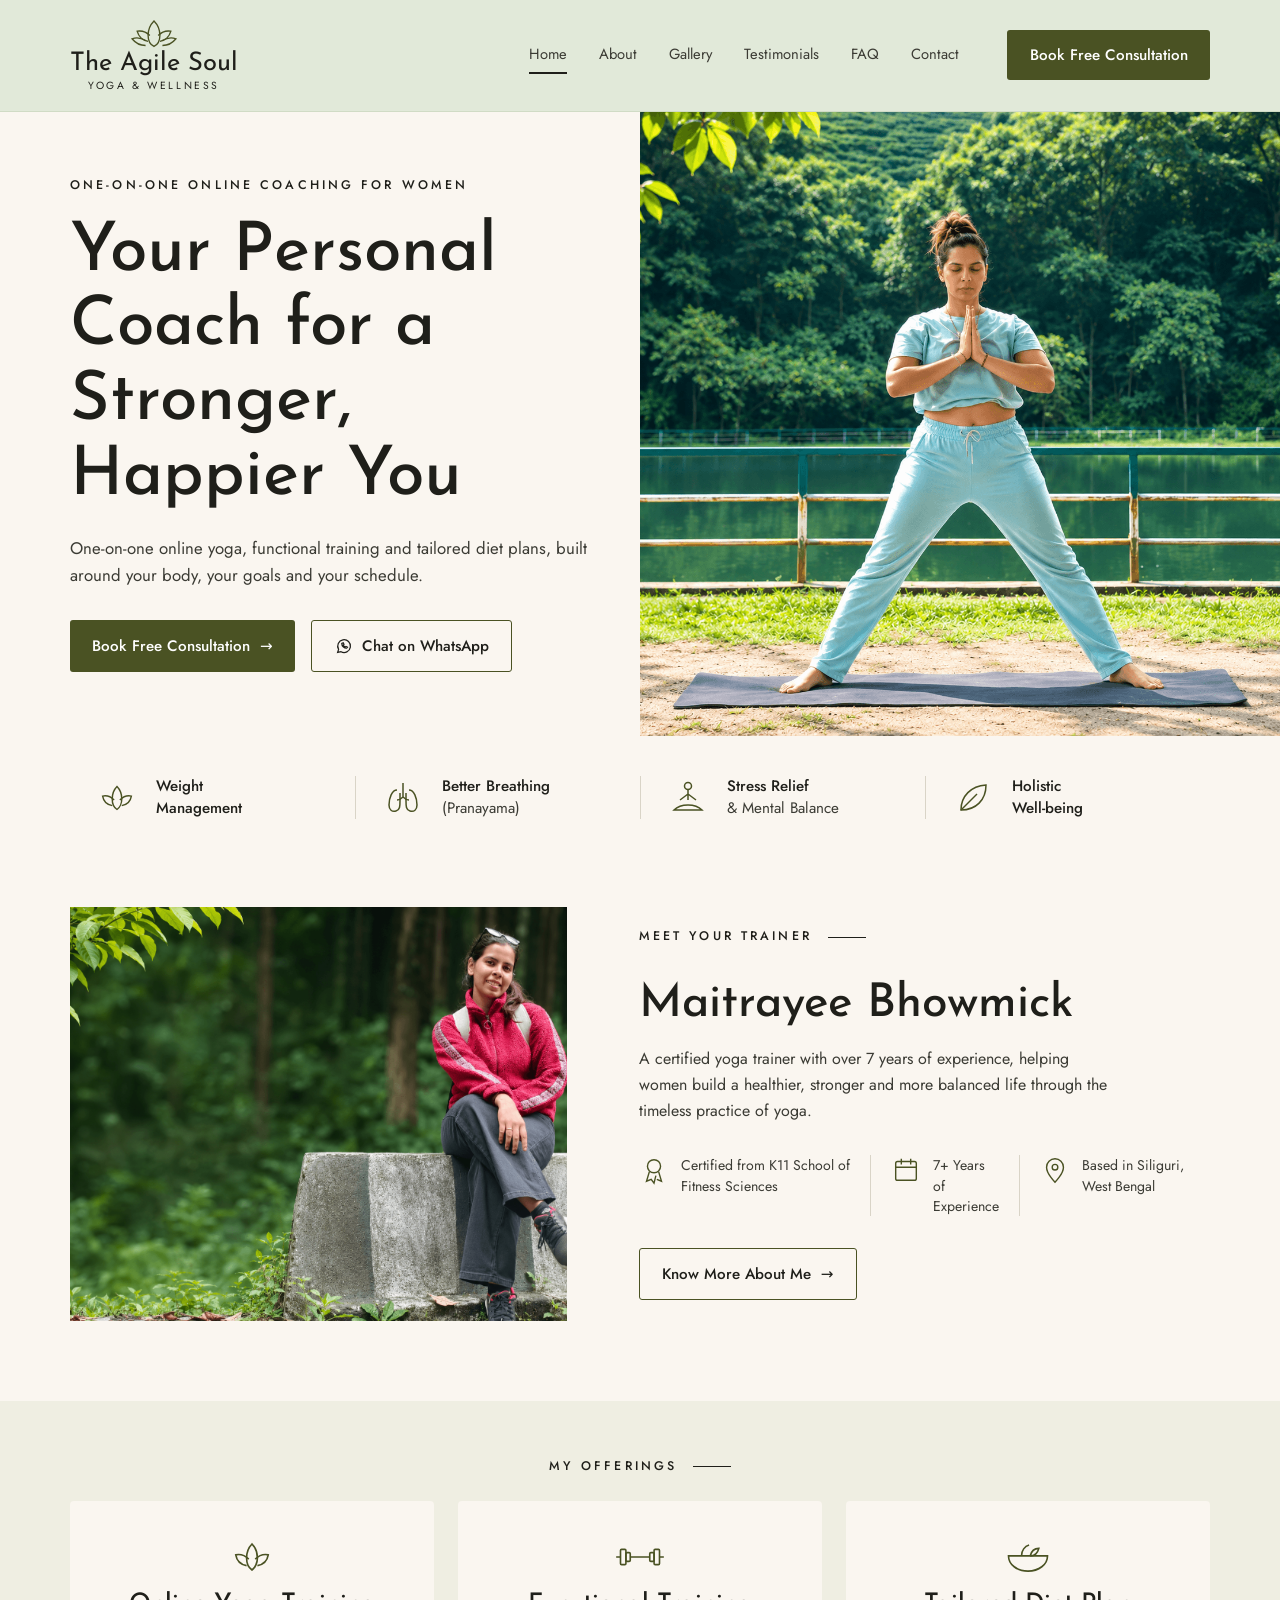
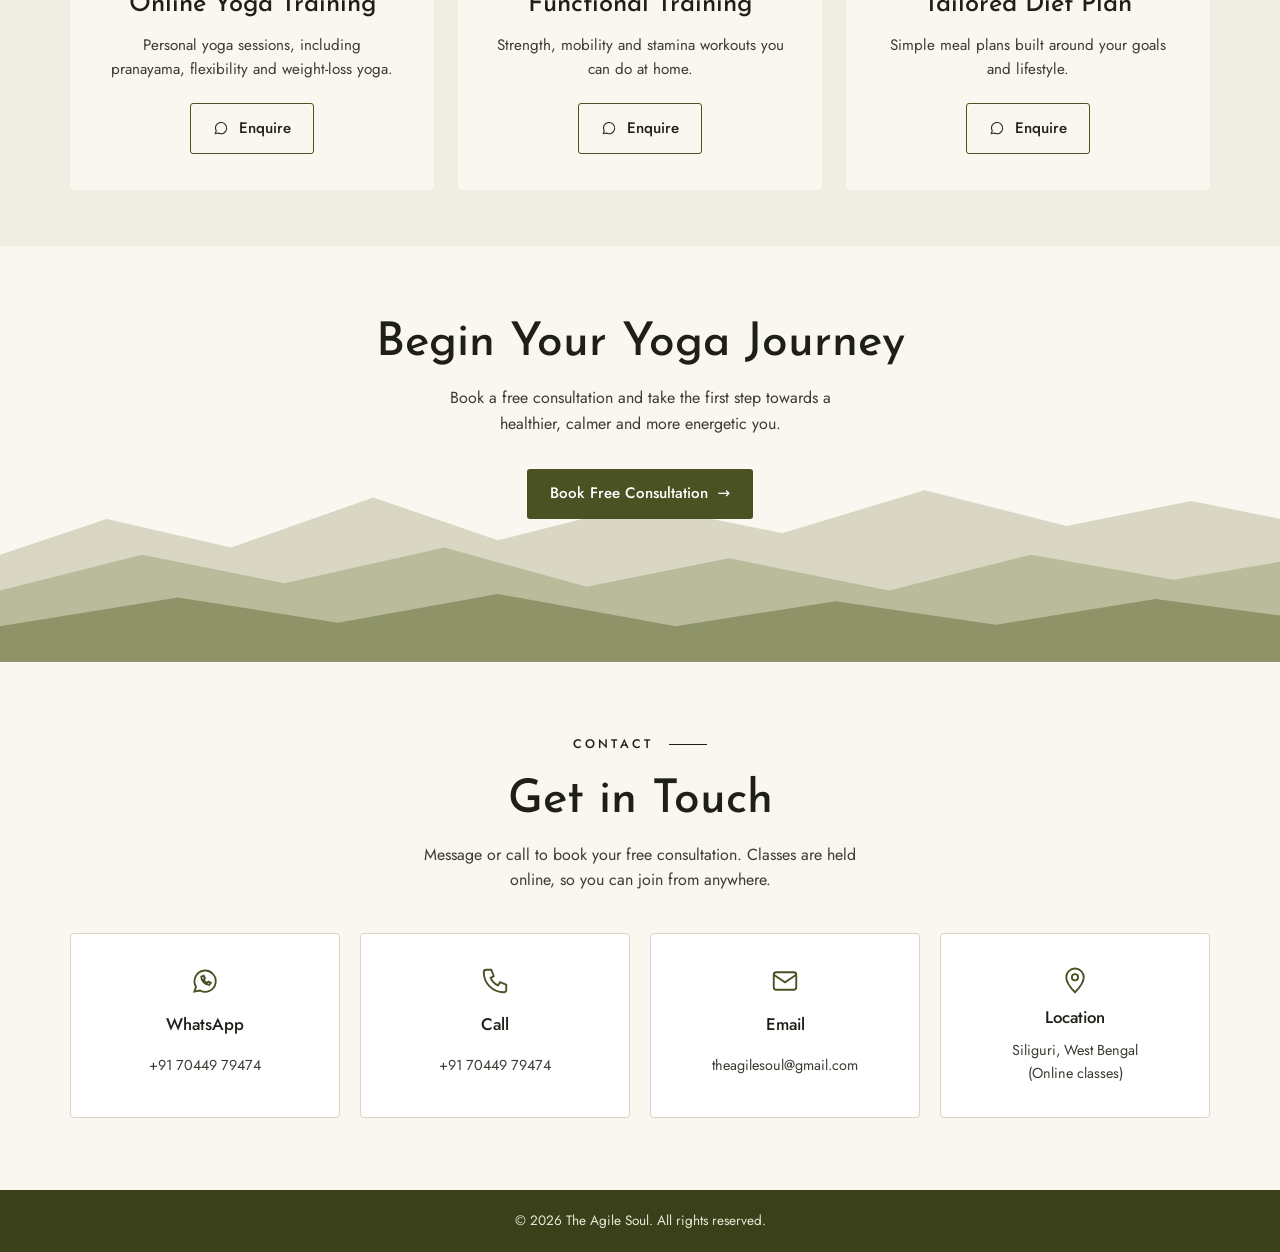
==== index.html @ c35b6371 "Update index.html" ====
<!DOCTYPE html>
<html lang="en">
<head>
  <meta charset="UTF-8">
  <meta name="viewport" content="width=device-width, initial-scale=1.0">
  <title>The Agile Soul | Online Yoga, Functional Training &amp; Diet Plans for Women</title>
  <meta name="description" content="One-on-one online yoga, functional training and tailored diet plans for women. Enquire on WhatsApp for a free consultation.">
  <link rel="preconnect" href="https://fonts.googleapis.com">
  <link rel="preconnect" href="https://fonts.gstatic.com" crossorigin>
  <link href="https://fonts.googleapis.com/css2?family=Josefin+Sans:wght@400;600&family=Jost:wght@400;500&display=swap" rel="stylesheet">
  <link rel="stylesheet" href="assets/css/style.css">
</head>
<body>

  <!-- HEADER -->
  <header class="header">
    <div class="container header__inner">
      <a href="index.html" class="logo">
        <svg class="logo__icon" viewBox="0 0 64 40" fill="none" stroke="currentColor" stroke-width="1.6">
          <path d="M32 6c5 5 7 11 7 17s-3 11-7 13c-4-2-7-7-7-13s2-12 7-17z"/>
          <path d="M25 30c-6-1-11-5-13-12 6-1 11 1 15 5"/>
          <path d="M39 30c6-1 11-5 13-12-6-1-11 1-15 5"/>
          <path d="M22 35c-6 0-12-3-16-8 5-2 11-1 16 2"/>
          <path d="M42 35c6 0 12-3 16-8-5-2-11-1-16 2"/>
        </svg>
        <span class="logo__name">The Agile Soul</span>
        <span class="logo__tag">Yoga &amp; Wellness</span>
      </a>

      <button class="nav-toggle" aria-label="Open menu" aria-expanded="false">
        <span></span><span></span><span></span>
      </button>

      <nav class="nav">
        <a href="index.html" class="active">Home</a>
        <a href="about.html">About</a>
        <a href="gallery.html">Gallery</a>
        <a href="testimonials.html">Testimonials</a>
        <a href="faq.html">FAQ</a>
        <a href="#contact">Contact</a>
        <a href="#contact" class="btn btn--solid nav__cta">Book Free Consultation</a>
      </nav>
    </div>
  </header>

  <main>
    <!-- HERO -->
    <section class="hero">
      <div class="hero__text container">
        <p class="eyebrow">One-on-One Online Coaching for Women</p>
        <h1>Your Personal Coach for a Stronger, Happier You</h1>
        <p class="lead">One-on-one online yoga, functional training and tailored diet plans, built around your body, your goals and your schedule.</p>
        <div class="btn-row">
          <a href="#contact" class="btn btn--solid">Book Free Consultation <span aria-hidden="true">&rarr;</span></a>
          <a href="#" class="btn btn--outline" data-wa="Hi! I have a few questions about your online coaching.">
            <svg viewBox="0 0 24 24" width="18" height="18" fill="none" stroke="currentColor" stroke-width="1.6"><path d="M3.5 20.5l1.3-4A8.5 8.5 0 1 1 8 19.6z"/><path d="M9 8.5c0 3.5 3 6.5 6.5 6.5l1.2-1.5-2-1-1 1c-1.2-.5-2.2-1.5-2.7-2.7l1-1-1-2z"/></svg>
            Chat on WhatsApp
          </a>
        </div>
      </div>
      <div class="hero__img">
        <picture>
          <source media="(max-width: 768px)" srcset="assets/images/hero-mobile.png">
          <img src="assets/images/hero.png" alt="Yoga trainer seated in calm meditation" fetchpriority="high">
        </picture>
      </div>
    </section>

    <!-- BENEFITS -->
    <section class="benefits container">
      <div class="benefit">
        <svg viewBox="0 0 48 32" fill="none" stroke="currentColor" stroke-width="1.5"><path d="M24 4c4 4 5 9 5 13s-2 9-5 11c-3-2-5-6-5-11s1-9 5-13z"/><path d="M19 24c-5-1-9-4-10-10 5-1 9 1 12 4"/><path d="M29 24c5-1 9-4 10-10-5-1-9 1-12 4"/></svg>
        <p><strong>Weight</strong><strong>Management</strong></p>
      </div>
      <div class="benefit">
        <svg viewBox="0 0 40 40" fill="none" stroke="currentColor" stroke-width="1.5"><path d="M20 5v14m0 0c-2 2-4 3-6 3m6-3c2 2 4 3 6 3"/><path d="M14 12c-5 0-8 8-8 15 0 5 3 7 7 6s4-5 4-10v-8"/><path d="M26 12c5 0 8 8 8 15 0 5-3 7-7 6s-4-5-4-10v-8"/></svg>
        <p><strong>Better Breathing</strong>(Pranayama)</p>
      </div>
      <div class="benefit">
        <svg viewBox="0 0 40 40" fill="none" stroke="currentColor" stroke-width="1.5"><circle cx="20" cy="8" r="3.5"/><path d="M20 12v10m0-6l-8 6m8-6l8 6"/><path d="M6 32c4-4 9-5 14-5s10 1 14 5H6z"/></svg>
        <p><strong>Stress Relief</strong>&amp; Mental Balance</p>
      </div>
      <div class="benefit">
        <svg viewBox="0 0 40 40" fill="none" stroke="currentColor" stroke-width="1.5"><path d="M8 32C8 18 18 8 33 7c0 15-10 25-25 25z"/><path d="M8 32L24 16"/></svg>
        <p><strong>Holistic</strong><strong>Well-being</strong></p>
      </div>
    </section>

    <!-- ABOUT -->
    <section class="about container">
      <div class="about__img">
        <img src="assets/images/about.png" alt="Yoga mat and singing bowl" loading="lazy">
      </div>
      <div class="about__text">
        <p class="eyebrow eyebrow--line">Meet Your Trainer</p>
        <h2>Maitrayee Bhowmick</h2>
        <p>A certified yoga trainer with over 7 years of experience, helping women build a healthier, stronger and more balanced life through the timeless practice of yoga.</p>
        <div class="facts">
          <div class="fact">
            <svg viewBox="0 0 32 32" fill="none" stroke="currentColor" stroke-width="1.5"><circle cx="16" cy="12" r="7"/><path d="M11 18l-3 10 5-2 3 4 2-8M21 18l3 10-5-2"/></svg>
            <span>Certified from K11 School of Fitness Sciences</span>
          </div>
          <div class="fact">
            <svg viewBox="0 0 32 32" fill="none" stroke="currentColor" stroke-width="1.5"><rect x="5" y="7" width="22" height="20" rx="2"/><path d="M5 13h22M11 4v6M21 4v6"/></svg>
            <span>7+ Years<br>of Experience</span>
          </div>
          <div class="fact">
            <svg viewBox="0 0 32 32" fill="none" stroke="currentColor" stroke-width="1.5"><path d="M16 29s9-9 9-16a9 9 0 0 0-18 0c0 7 9 16 9 16z"/><circle cx="16" cy="13" r="3"/></svg>
            <span>Based in Siliguri, West Bengal</span>
          </div>
        </div>
        <a href="about.html" class="btn btn--outline">Know More About Me <span aria-hidden="true">&rarr;</span></a>
      </div>
    </section>

    <!-- OFFERINGS -->
    <section class="offerings">
      <div class="container">
        <p class="eyebrow eyebrow--line center">My Offerings</p>
        <div class="offerings__grid">
          <div class="offer">
            <svg viewBox="0 0 48 32" fill="none" stroke="currentColor" stroke-width="1.5"><path d="M24 4c4 4 5 9 5 13s-2 9-5 11c-3-2-5-6-5-11s1-9 5-13z"/><path d="M19 24c-5-1-9-4-10-10 5-1 9 1 12 4"/><path d="M29 24c5-1 9-4 10-10-5-1-9 1-12 4"/></svg>
            <h3>Online Yoga Training</h3>
            <p>Personal yoga sessions, including pranayama, flexibility and weight-loss yoga.</p>
            <a href="#" class="btn btn--outline" data-wa="Hi! I'm interested in Online Yoga Training. Please share the details."><svg viewBox="0 0 24 24" width="16" height="16" fill="none" stroke="currentColor" stroke-width="1.6"><path d="M3.5 20.5l1.3-4A8.5 8.5 0 1 1 8 19.6z"/></svg> Enquire</a>
          </div>
          <div class="offer">
            <svg viewBox="0 0 48 32" fill="none" stroke="currentColor" stroke-width="1.5"><rect x="6" y="9" width="5" height="14" rx="1"/><rect x="37" y="9" width="5" height="14" rx="1"/><rect x="11" y="12" width="4" height="8" rx="1"/><rect x="33" y="12" width="4" height="8" rx="1"/><path d="M15 16h18M2 16h4M42 16h4"/></svg>
            <h3>Functional Training</h3>
            <p>Strength, mobility and stamina workouts you can do at home.</p>
            <a href="#" class="btn btn--outline" data-wa="Hi! I'm interested in Functional Training. Please share the details."><svg viewBox="0 0 24 24" width="16" height="16" fill="none" stroke="currentColor" stroke-width="1.6"><path d="M3.5 20.5l1.3-4A8.5 8.5 0 1 1 8 19.6z"/></svg> Enquire</a>
          </div>
          <div class="offer">
            <svg viewBox="0 0 48 32" fill="none" stroke="currentColor" stroke-width="1.5"><path d="M6 15h36c0 8-8 14-18 14S6 23 6 15z"/><path d="M18 15c0-5 3-9 7-10M26 15c1-4 4-7 8-7-1 4-4 7-8 7"/></svg>
            <h3>Tailored Diet Plan</h3>
            <p>Simple meal plans built around your goals and lifestyle.</p>
            <a href="#" class="btn btn--outline" data-wa="Hi! I'm interested in a Tailored Diet Plan. Please share the details."><svg viewBox="0 0 24 24" width="16" height="16" fill="none" stroke="currentColor" stroke-width="1.6"><path d="M3.5 20.5l1.3-4A8.5 8.5 0 1 1 8 19.6z"/></svg> Enquire</a>
          </div>
        </div>
      </div>
    </section>

    <!-- CTA -->
    <section class="cta">
      <div class="container">
        <h2>Begin Your Yoga Journey</h2>
        <p>Book a free consultation and take the first step towards a healthier, calmer and more energetic you.</p>
        <a href="#contact" class="btn btn--solid">Book Free Consultation <span aria-hidden="true">&rarr;</span></a>
      </div>
    </section>
    <!-- CONTACT -->
    <section class="contact" id="contact">
      <div class="container">
        <p class="eyebrow eyebrow--line center">Contact</p>
        <h2>Get in Touch</h2>
        <p class="contact__intro">Message or call to book your free consultation. Classes are held online, so you can join from anywhere.</p>
        <div class="contact__grid">
          <a href="#" class="contact__card" data-wa="Hi! I'd like to know more about The Agile Soul.">
            <svg viewBox="0 0 24 24" fill="none" stroke="currentColor" stroke-width="1.5"><path d="M3.5 20.5l1.3-4A8.5 8.5 0 1 1 8 19.6z"/><path d="M9 8.5c0 3.5 3 6.5 6.5 6.5l1.2-1.5-2-1-1 1c-1.2-.5-2.2-1.5-2.7-2.7l1-1-1-2z"/></svg>
            <h3>WhatsApp</h3>
            <p>+91 70449 79474</p>
          </a>
          <a href="tel:+917044979474" class="contact__card">
            <svg viewBox="0 0 24 24" fill="none" stroke="currentColor" stroke-width="1.5"><path d="M5 3h4l2 5-2.5 1.5a11 11 0 0 0 6 6L16 13l5 2v4a2 2 0 0 1-2 2A16 16 0 0 1 3 5a2 2 0 0 1 2-2z"/></svg>
            <h3>Call</h3>
            <p>+91 70449 79474</p>
          </a>
          <a href="mailto:theagilesoul@gmail.com" class="contact__card">
            <svg viewBox="0 0 24 24" fill="none" stroke="currentColor" stroke-width="1.5"><rect x="3" y="5" width="18" height="14" rx="2"/><path d="M3 7l9 6 9-6"/></svg>
            <h3>Email</h3>
            <p>theagilesoul@gmail.com</p>
          </a>
          <div class="contact__card">
            <svg viewBox="0 0 24 24" fill="none" stroke="currentColor" stroke-width="1.5"><path d="M12 21s7-7 7-12a7 7 0 0 0-14 0c0 5 7 12 7 12z"/><circle cx="12" cy="9" r="2.5"/></svg>
            <h3>Location</h3>
            <p>Siliguri, West Bengal<br>(Online classes)</p>
          </div>
        </div>
      </div>
    </section>
  </main>

  <footer class="footer">
    <div class="container">
      <p>&copy; <span id="year"></span> The Agile Soul. All rights reserved.</p>
    </div>
  </footer>

  <script src="assets/js/main.js"></script>
</body>
</html>
---- assets/css/style.css ----
:root {
  --olive: #4a5223;
  --olive-dark: #3a411a;
  --ink: #1f1f1a;
  --text: #3b3b34;
  --cream: #faf6f0;
  --sage: #efeee2;
  --line: #d9d4c7;
  --serif: "Josefin Sans", system-ui, sans-serif;
  --sans: "Jost", system-ui, sans-serif;
}

*, *::before, *::after { box-sizing: border-box; margin: 0; padding: 0; }
html { scroll-behavior: smooth; }
body { font-family: var(--sans); color: var(--text); background: var(--cream); line-height: 1.6; }
img { display: block; max-width: 100%; height: auto; }
a { color: inherit; text-decoration: none; }
svg { flex-shrink: 0; }

.container { width: min(1140px, 100% - 2.5rem); margin-inline: auto; }

h1, h2 { font-family: var(--serif); font-weight: 500; color: var(--ink); line-height: 1.1; }
h1 { font-size: clamp(2.75rem, 6vw, 4.25rem); margin-bottom: 1.25rem; }
h2 { font-size: clamp(2.1rem, 4vw, 2.9rem); margin-bottom: 1rem; }

.eyebrow { font-size: .78rem; font-weight: 500; letter-spacing: .25em; text-transform: uppercase; color: var(--ink); margin-bottom: 1.25rem; }
.eyebrow--line { display: flex; align-items: center; gap: 1rem; }
.eyebrow--line::after { content: ""; width: 38px; height: 1px; background: var(--ink); }
.eyebrow.center { justify-content: center; }

.lead { font-size: 1.05rem; max-width: 34rem; margin-bottom: 2rem; }

/* Buttons */
.btn { display: inline-flex; align-items: center; gap: .6rem; padding: .8rem 1.4rem; border-radius: 3px; font-weight: 500; font-size: .95rem; transition: .25s; }
.btn--solid { background: var(--olive); color: #fff; }
.btn--solid:hover { background: var(--olive-dark); }
.btn--outline { border: 1px solid var(--olive); color: var(--ink); }
.btn--outline:hover { background: var(--olive); color: #fff; }
.btn-row { display: flex; flex-wrap: wrap; gap: 1rem; }

/* Header */
.header { position: sticky; top: 0; z-index: 50; background: #e1e9d9; border-bottom: 1px solid #d0dbc5; }
@media (max-width: 1024px) { .header .nav { background: #e1e9d9; border-color: #d0dbc5; } }
.header__inner { display: flex; align-items: center; justify-content: space-between; padding-block: 1rem; }
.logo { display: grid; justify-items: center; color: var(--olive); }
.logo__icon { width: 54px; }
.logo__name { font-family: var(--serif); font-size: 1.6rem; color: var(--ink); line-height: 1.1; }
.logo__tag { font-size: .65rem; letter-spacing: .25em; text-transform: uppercase; color: var(--ink); }

.nav { display: flex; align-items: center; gap: 2rem; font-size: .92rem; }
.nav a:not(.btn) { position: relative; padding-block: .3rem; }
.nav a:not(.btn)::after { content: ""; position: absolute; left: 0; bottom: -2px; width: 0; height: 1.5px; background: var(--ink); transition: .25s; }
.nav a:not(.btn):hover::after, .nav a.active::after { width: 100%; }
.nav__cta { margin-left: 1rem; }

.nav-toggle { display: none; background: none; border: 0; cursor: pointer; padding: .5rem; }
.nav-toggle span { display: block; width: 24px; height: 2px; margin: 5px 0; background: var(--ink); transition: .3s; }

/* Hero */
.hero { display: grid; grid-template-columns: 1fr 1fr; align-items: center; min-height: 560px; }
.hero__text { width: auto; padding: 4rem 2rem 4rem max(1.25rem, calc((100vw - 1140px) / 2)); }
.hero__img { height: 100%; }
.hero__img picture { display: block; height: 100%; }
.hero__img img { width: 100%; height: 100%; object-fit: cover; }

/* Benefits */
.benefits { display: grid; grid-template-columns: repeat(4, 1fr); padding-block: 2.5rem; }
.benefit { display: flex; align-items: center; gap: 1rem; padding: 0 1.5rem; color: var(--olive); }
.benefit + .benefit { border-left: 1px solid var(--line); }
.benefit svg { width: 46px; height: 40px; }
.benefit p { font-size: .95rem; color: var(--text); line-height: 1.4; }
.benefit strong { display: block; font-weight: 500; color: var(--ink); }

/* About */
.about { display: grid; grid-template-columns: 1fr 1.15fr; gap: 4.5rem; align-items: center; padding-block: 3rem 5rem; }
.about__img img { width: 100%; aspect-ratio: 6 / 5; object-fit: cover; }
.about__text > p { margin-bottom: 2rem; max-width: 30rem; }
.facts { display: flex; margin-bottom: 2rem; }
.fact { display: flex; gap: .75rem; padding-inline: 1.25rem; font-size: .88rem; line-height: 1.45; color: var(--olive); }
.fact:first-child { padding-left: 0; }
.fact + .fact { border-left: 1px solid var(--line); }
.fact svg { width: 30px; height: 30px; }
.fact span { color: var(--text); }

/* Offerings */
.offerings { background: var(--sage); padding-block: 3.5rem; }
.offerings__grid { display: grid; grid-template-columns: repeat(3, 1fr); gap: 1.5rem; margin-top: 1.5rem; }
.offer { display: flex; flex-direction: column; align-items: center; text-align: center; gap: .8rem; padding: 2.25rem 1.5rem; background: var(--cream); border-radius: 4px; color: var(--olive); }
.offer svg { width: 52px; height: 40px; }
.offer h3 { font-family: var(--serif); font-weight: 500; font-size: 1.6rem; color: var(--ink); line-height: 1.2; }
.offer p { font-size: .95rem; color: var(--text); max-width: 18rem; flex-grow: 1; }
.offer .btn { margin-top: .5rem; }
.offer .btn svg { width: 16px; height: 16px; }

/* CTA */
.cta { text-align: center; padding: 4.5rem 0 9rem; background: url("../images/mountains.svg") center bottom / 100% 55% no-repeat; }
.cta p { max-width: 26rem; margin: 0 auto 2rem; }

/* Contact */
.contact { padding-block: 4.5rem; text-align: center; scroll-margin-top: 90px; }
.contact__intro { max-width: 30rem; margin: 0 auto 2.5rem; }
.contact__grid { display: grid; grid-template-columns: repeat(4, 1fr); gap: 1.25rem; }
.contact__card { display: grid; justify-items: center; gap: .5rem; padding: 2rem 1rem; background: #fff; border: 1px solid var(--line); border-radius: 4px; color: var(--olive); transition: .25s; }
a.contact__card:hover { border-color: var(--olive); transform: translateY(-3px); }
.contact__card svg { width: 30px; height: 30px; }
.contact__card h3 { font-weight: 500; font-size: 1.05rem; color: var(--ink); }
.contact__card p { font-size: .9rem; color: var(--text); }

/* Footer */
.footer { background: var(--olive-dark); color: #e9e6d8; text-align: center; padding-block: 1.25rem; font-size: .85rem; }

/* ===== About page ===== */
.center-text { text-align: center; }
.page-hero { display: grid; grid-template-columns: 1.1fr 1fr; gap: 4rem; align-items: center; padding-block: 3.5rem 4.5rem; }
.page-hero__img { position: relative; }
.page-hero__img img { width: 100%; aspect-ratio: 4 / 5; object-fit: cover; border-radius: 200px 200px 4px 4px; }
.badge { position: absolute; left: -1.75rem; bottom: 2rem; display: flex; align-items: center; gap: .75rem; padding: 1rem 1.4rem; background: var(--olive); color: #fff; border-radius: 4px; box-shadow: 0 10px 30px rgba(0,0,0,.12); }
.badge strong { font-family: var(--serif); font-size: 2.4rem; font-weight: 500; line-height: 1; }
.badge span { font-size: .8rem; line-height: 1.3; }

.stats { background: var(--olive); color: #fff; padding-block: 2.5rem; }
.stats__grid { display: grid; grid-template-columns: repeat(4, 1fr); text-align: center; }
.stats__grid div { padding-inline: 1rem; }
.stats__grid div + div { border-left: 1px solid rgba(255,255,255,.25); }
.stats__grid strong { display: block; font-family: var(--serif); font-size: 2.4rem; font-weight: 500; line-height: 1.1; }
.stats__grid span { font-size: .88rem; opacity: .85; }

.story { display: grid; grid-template-columns: 1fr 1.15fr; gap: 4.5rem; align-items: center; padding-block: 5.5rem; }
.story__img img { width: 100%; aspect-ratio: 4 / 5; object-fit: cover; border-radius: 4px; }
.story__text p { margin-bottom: 1.1rem; }
.story blockquote { margin-top: 1.75rem; padding-left: 1.5rem; border-left: 2px solid var(--olive); font-family: var(--serif); font-size: 1.6rem; line-height: 1.35; color: var(--ink); font-style: italic; }

.approach { background: var(--sage); padding-block: 4.5rem; }
.approach__grid { display: grid; grid-template-columns: repeat(3, 1fr); gap: 1.5rem; margin-top: 2.5rem; }
.pillar { padding: 2.25rem 2rem; background: var(--cream); border-radius: 4px; border-top: 3px solid var(--olive); }
.pillar__num { font-family: var(--serif); font-size: 1.1rem; color: var(--olive); }
.pillar h3 { font-family: var(--serif); font-weight: 500; font-size: 1.9rem; color: var(--ink); margin: .25rem 0 .6rem; }

.steps { padding-block: 5rem 1rem; }
.steps__list { list-style: none; display: grid; grid-template-columns: repeat(4, 1fr); gap: 2rem; margin-top: 2.75rem; counter-reset: s; }
.steps__list li { position: relative; text-align: center; }
.steps__list li:not(:last-child)::after { content: ""; position: absolute; top: 24px; left: calc(50% + 34px); right: calc(-50% + 34px - 2rem); height: 1px; background: var(--line); }
.steps__list span { display: inline-grid; place-items: center; width: 48px; height: 48px; border: 1px solid var(--olive); border-radius: 50%; font-family: var(--serif); font-size: 1.4rem; color: var(--olive); margin-bottom: 1rem; }
.steps__list h3 { font-weight: 500; font-size: 1.05rem; color: var(--ink); margin-bottom: .35rem; }
.steps__list p { font-size: .92rem; }

/* Responsive */
@media (max-width: 1024px) {
  .nav-toggle { display: block; }
  .nav { position: absolute; top: 100%; left: 0; right: 0; flex-direction: column; align-items: center; gap: 1.25rem; padding: 1.5rem; background: var(--cream); border-bottom: 1px solid var(--line); display: none; }
  .nav.open { display: flex; }
  .nav__cta { margin-left: 0; }
  .nav-toggle[aria-expanded="true"] span:nth-child(1) { transform: translateY(7px) rotate(45deg); }
  .nav-toggle[aria-expanded="true"] span:nth-child(2) { opacity: 0; }
  .nav-toggle[aria-expanded="true"] span:nth-child(3) { transform: translateY(-7px) rotate(-45deg); }

  .benefits { grid-template-columns: repeat(2, 1fr); row-gap: 2rem; }
  .benefit:nth-child(3) { border-left: 0; }
  .about { gap: 2.5rem; }
  .facts { flex-direction: column; gap: 1rem; }
  .fact { padding: 0; }
  .fact + .fact { border-left: 0; }
}

@media (max-width: 768px) {
  .hero { grid-template-columns: 1fr; }
  .hero__img { order: -1; height: auto; aspect-ratio: 1 / 1; }
  .hero__text { padding: 2.5rem 1.25rem; }
  .about { grid-template-columns: 1fr; padding-block: 1rem 3.5rem; }
  .offerings__grid { grid-template-columns: 1fr; }
  .contact__grid { grid-template-columns: repeat(2, 1fr); }
  .page-hero, .story { grid-template-columns: 1fr; gap: 2.5rem; }
  .page-hero__img { max-width: 420px; margin-inline: auto; width: 100%; }
  .badge { left: 1rem; }
  .story { padding-block: 3.5rem; }
  .stats__grid, .steps__list { grid-template-columns: repeat(2, 1fr); row-gap: 2rem; }
  .stats__grid div:nth-child(3) { border-left: 0; }
  .steps__list li::after { display: none; }
  .approach__grid { grid-template-columns: 1fr; }
}

@media (max-width: 480px) {
  .benefits { grid-template-columns: 1fr; }
  .benefit { padding: 0; }
  .benefit + .benefit { border-left: 0; }
  .btn-row .btn { width: 100%; justify-content: center; }
}
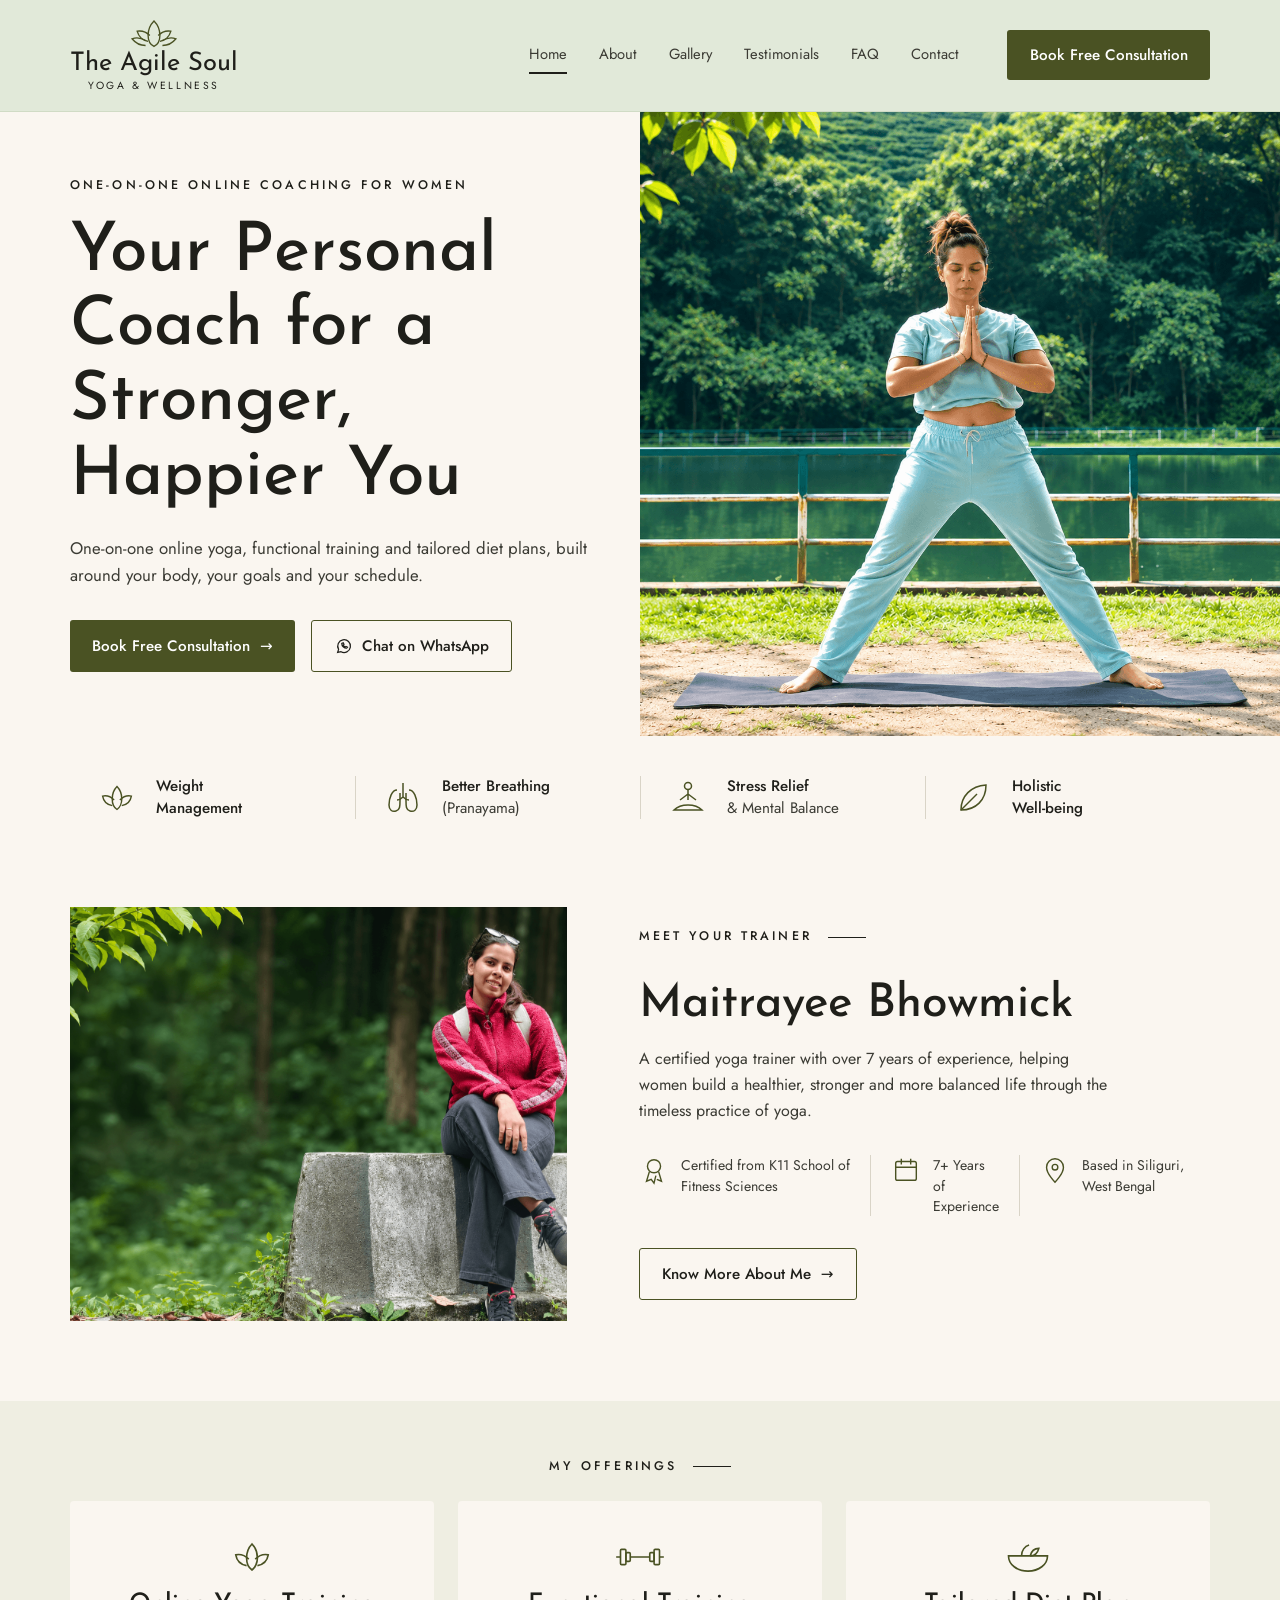
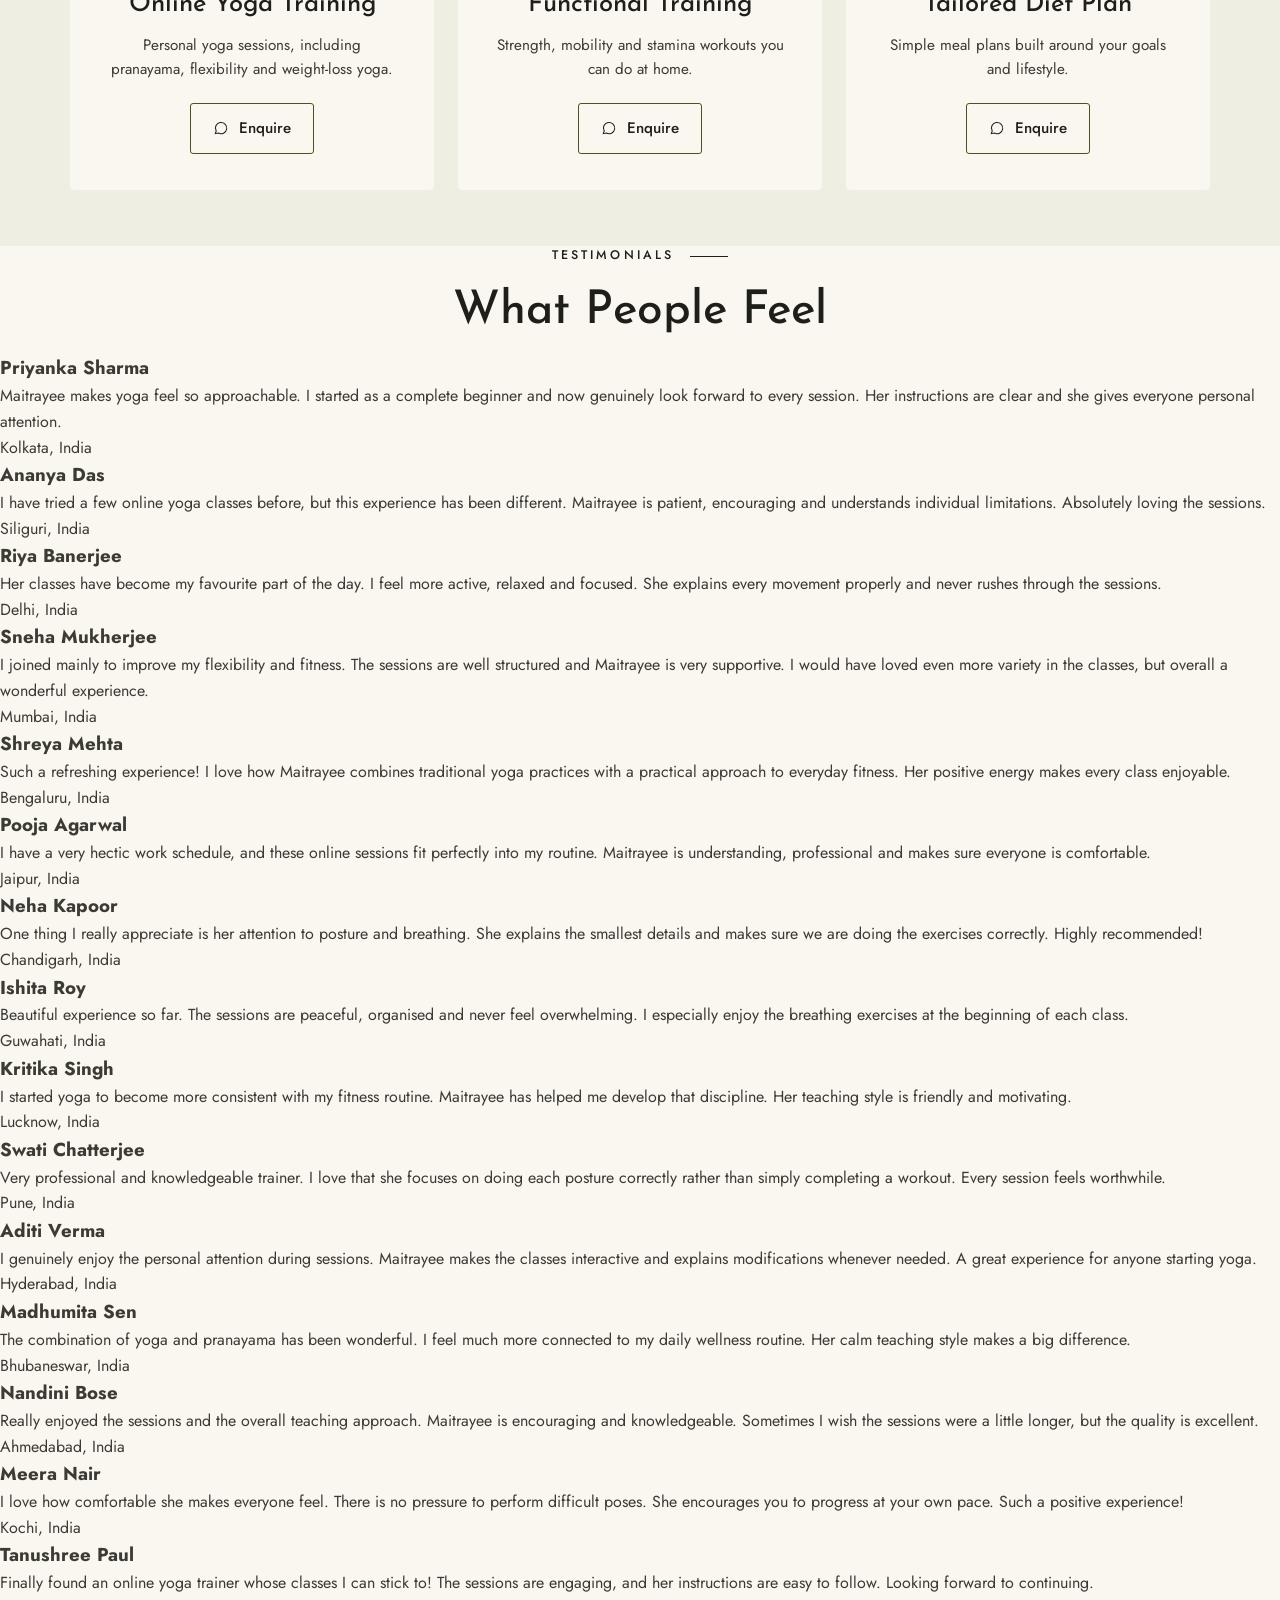
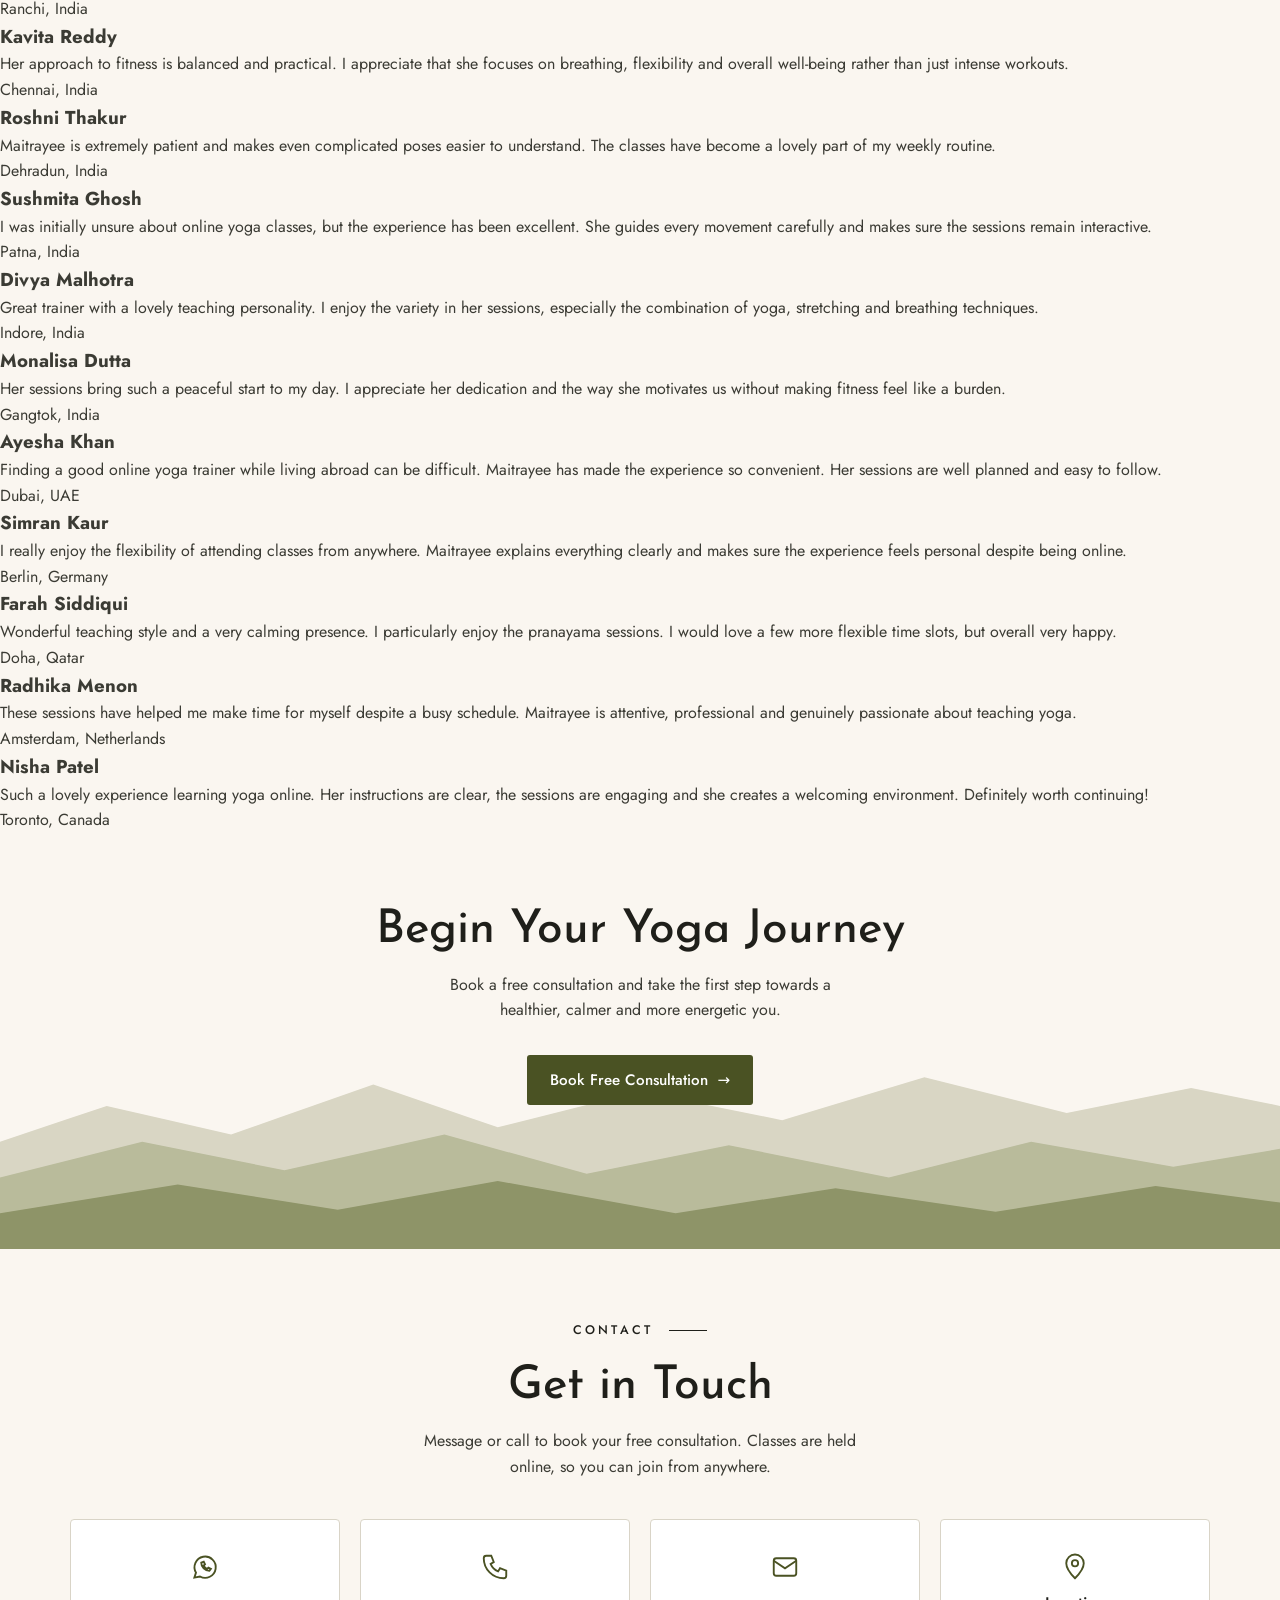
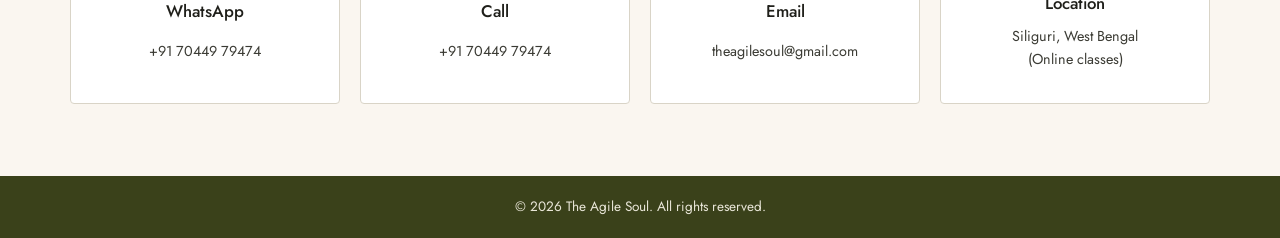
==== commit 83a790b2: "Update index.html" ====
--- a/index.html
+++ b/index.html
@@ -136,6 +136,223 @@
             <p>Simple meal plans built around your goals and lifestyle.</p>
             <a href="#" class="btn btn--outline" data-wa="Hi! I'm interested in a Tailored Diet Plan. Please share the details."><svg viewBox="0 0 24 24" width="16" height="16" fill="none" stroke="currentColor" stroke-width="1.6"><path d="M3.5 20.5l1.3-4A8.5 8.5 0 1 1 8 19.6z"/></svg> Enquire</a>
           </div>
+        </div>
+      </div>
+    </section>
+
+    <!-- TESTIMONIALS -->
+    <section class="reviews" id="reviews">
+      <div class="container">
+        <p class="eyebrow eyebrow--line center">Testimonials</p>
+        <h2 class="center-text">What People Feel</h2>
+      </div>
+
+      <div class="marquee">
+        <div class="marquee__track">
+          <article class="review" data-rating="5.0">
+            <div class="review__head">
+              <h3>Priyanka Sharma</h3>
+              <span class="stars"></span>
+            </div>
+            <p>Maitrayee makes yoga feel so approachable. I started as a complete beginner and now genuinely look forward to every session. Her instructions are clear and she gives everyone personal attention.</p>
+            <span class="review__loc">Kolkata, India</span>
+          </article>
+          <article class="review" data-rating="5.0">
+            <div class="review__head">
+              <h3>Ananya Das</h3>
+              <span class="stars"></span>
+            </div>
+            <p>I have tried a few online yoga classes before, but this experience has been different. Maitrayee is patient, encouraging and understands individual limitations. Absolutely loving the sessions.</p>
+            <span class="review__loc">Siliguri, India</span>
+          </article>
+          <article class="review" data-rating="5.0">
+            <div class="review__head">
+              <h3>Riya Banerjee</h3>
+              <span class="stars"></span>
+            </div>
+            <p>Her classes have become my favourite part of the day. I feel more active, relaxed and focused. She explains every movement properly and never rushes through the sessions.</p>
+            <span class="review__loc">Delhi, India</span>
+          </article>
+          <article class="review" data-rating="4.8">
+            <div class="review__head">
+              <h3>Sneha Mukherjee</h3>
+              <span class="stars"></span>
+            </div>
+            <p>I joined mainly to improve my flexibility and fitness. The sessions are well structured and Maitrayee is very supportive. I would have loved even more variety in the classes, but overall a wonderful experience.</p>
+            <span class="review__loc">Mumbai, India</span>
+          </article>
+          <article class="review" data-rating="5.0">
+            <div class="review__head">
+              <h3>Shreya Mehta</h3>
+              <span class="stars"></span>
+            </div>
+            <p>Such a refreshing experience! I love how Maitrayee combines traditional yoga practices with a practical approach to everyday fitness. Her positive energy makes every class enjoyable.</p>
+            <span class="review__loc">Bengaluru, India</span>
+          </article>
+          <article class="review" data-rating="5.0">
+            <div class="review__head">
+              <h3>Pooja Agarwal</h3>
+              <span class="stars"></span>
+            </div>
+            <p>I have a very hectic work schedule, and these online sessions fit perfectly into my routine. Maitrayee is understanding, professional and makes sure everyone is comfortable.</p>
+            <span class="review__loc">Jaipur, India</span>
+          </article>
+          <article class="review" data-rating="5.0">
+            <div class="review__head">
+              <h3>Neha Kapoor</h3>
+              <span class="stars"></span>
+            </div>
+            <p>One thing I really appreciate is her attention to posture and breathing. She explains the smallest details and makes sure we are doing the exercises correctly. Highly recommended!</p>
+            <span class="review__loc">Chandigarh, India</span>
+          </article>
+          <article class="review" data-rating="5.0">
+            <div class="review__head">
+              <h3>Ishita Roy</h3>
+              <span class="stars"></span>
+            </div>
+            <p>Beautiful experience so far. The sessions are peaceful, organised and never feel overwhelming. I especially enjoy the breathing exercises at the beginning of each class.</p>
+            <span class="review__loc">Guwahati, India</span>
+          </article>
+          <article class="review" data-rating="5.0">
+            <div class="review__head">
+              <h3>Kritika Singh</h3>
+              <span class="stars"></span>
+            </div>
+            <p>I started yoga to become more consistent with my fitness routine. Maitrayee has helped me develop that discipline. Her teaching style is friendly and motivating.</p>
+            <span class="review__loc">Lucknow, India</span>
+          </article>
+          <article class="review" data-rating="5.0">
+            <div class="review__head">
+              <h3>Swati Chatterjee</h3>
+              <span class="stars"></span>
+            </div>
+            <p>Very professional and knowledgeable trainer. I love that she focuses on doing each posture correctly rather than simply completing a workout. Every session feels worthwhile.</p>
+            <span class="review__loc">Pune, India</span>
+          </article>
+          <article class="review" data-rating="5.0">
+            <div class="review__head">
+              <h3>Aditi Verma</h3>
+              <span class="stars"></span>
+            </div>
+            <p>I genuinely enjoy the personal attention during sessions. Maitrayee makes the classes interactive and explains modifications whenever needed. A great experience for anyone starting yoga.</p>
+            <span class="review__loc">Hyderabad, India</span>
+          </article>
+          <article class="review" data-rating="5.0">
+            <div class="review__head">
+              <h3>Madhumita Sen</h3>
+              <span class="stars"></span>
+            </div>
+            <p>The combination of yoga and pranayama has been wonderful. I feel much more connected to my daily wellness routine. Her calm teaching style makes a big difference.</p>
+            <span class="review__loc">Bhubaneswar, India</span>
+          </article>
+          <article class="review" data-rating="4.8">
+            <div class="review__head">
+              <h3>Nandini Bose</h3>
+              <span class="stars"></span>
+            </div>
+            <p>Really enjoyed the sessions and the overall teaching approach. Maitrayee is encouraging and knowledgeable. Sometimes I wish the sessions were a little longer, but the quality is excellent.</p>
+            <span class="review__loc">Ahmedabad, India</span>
+          </article>
+        </div>
+      </div>
+      <div class="marquee marquee--reverse">
+        <div class="marquee__track">
+          <article class="review" data-rating="5.0">
+            <div class="review__head">
+              <h3>Meera Nair</h3>
+              <span class="stars"></span>
+            </div>
+            <p>I love how comfortable she makes everyone feel. There is no pressure to perform difficult poses. She encourages you to progress at your own pace. Such a positive experience!</p>
+            <span class="review__loc">Kochi, India</span>
+          </article>
+          <article class="review" data-rating="5.0">
+            <div class="review__head">
+              <h3>Tanushree Paul</h3>
+              <span class="stars"></span>
+            </div>
+            <p>Finally found an online yoga trainer whose classes I can stick to! The sessions are engaging, and her instructions are easy to follow. Looking forward to continuing.</p>
+            <span class="review__loc">Ranchi, India</span>
+          </article>
+          <article class="review" data-rating="5.0">
+            <div class="review__head">
+              <h3>Kavita Reddy</h3>
+              <span class="stars"></span>
+            </div>
+            <p>Her approach to fitness is balanced and practical. I appreciate that she focuses on breathing, flexibility and overall well-being rather than just intense workouts.</p>
+            <span class="review__loc">Chennai, India</span>
+          </article>
+          <article class="review" data-rating="5.0">
+            <div class="review__head">
+              <h3>Roshni Thakur</h3>
+              <span class="stars"></span>
+            </div>
+            <p>Maitrayee is extremely patient and makes even complicated poses easier to understand. The classes have become a lovely part of my weekly routine.</p>
+            <span class="review__loc">Dehradun, India</span>
+          </article>
+          <article class="review" data-rating="5.0">
+            <div class="review__head">
+              <h3>Sushmita Ghosh</h3>
+              <span class="stars"></span>
+            </div>
+            <p>I was initially unsure about online yoga classes, but the experience has been excellent. She guides every movement carefully and makes sure the sessions remain interactive.</p>
+            <span class="review__loc">Patna, India</span>
+          </article>
+          <article class="review" data-rating="5.0">
+            <div class="review__head">
+              <h3>Divya Malhotra</h3>
+              <span class="stars"></span>
+            </div>
+            <p>Great trainer with a lovely teaching personality. I enjoy the variety in her sessions, especially the combination of yoga, stretching and breathing techniques.</p>
+            <span class="review__loc">Indore, India</span>
+          </article>
+          <article class="review" data-rating="5.0">
+            <div class="review__head">
+              <h3>Monalisa Dutta</h3>
+              <span class="stars"></span>
+            </div>
+            <p>Her sessions bring such a peaceful start to my day. I appreciate her dedication and the way she motivates us without making fitness feel like a burden.</p>
+            <span class="review__loc">Gangtok, India</span>
+          </article>
+          <article class="review" data-rating="5.0">
+            <div class="review__head">
+              <h3>Ayesha Khan</h3>
+              <span class="stars"></span>
+            </div>
+            <p>Finding a good online yoga trainer while living abroad can be difficult. Maitrayee has made the experience so convenient. Her sessions are well planned and easy to follow.</p>
+            <span class="review__loc">Dubai, UAE</span>
+          </article>
+          <article class="review" data-rating="5.0">
+            <div class="review__head">
+              <h3>Simran Kaur</h3>
+              <span class="stars"></span>
+            </div>
+            <p>I really enjoy the flexibility of attending classes from anywhere. Maitrayee explains everything clearly and makes sure the experience feels personal despite being online.</p>
+            <span class="review__loc">Berlin, Germany</span>
+          </article>
+          <article class="review" data-rating="4.8">
+            <div class="review__head">
+              <h3>Farah Siddiqui</h3>
+              <span class="stars"></span>
+            </div>
+            <p>Wonderful teaching style and a very calming presence. I particularly enjoy the pranayama sessions. I would love a few more flexible time slots, but overall very happy.</p>
+            <span class="review__loc">Doha, Qatar</span>
+          </article>
+          <article class="review" data-rating="5.0">
+            <div class="review__head">
+              <h3>Radhika Menon</h3>
+              <span class="stars"></span>
+            </div>
+            <p>These sessions have helped me make time for myself despite a busy schedule. Maitrayee is attentive, professional and genuinely passionate about teaching yoga.</p>
+            <span class="review__loc">Amsterdam, Netherlands</span>
+          </article>
+          <article class="review" data-rating="5.0">
+            <div class="review__head">
+              <h3>Nisha Patel</h3>
+              <span class="stars"></span>
+            </div>
+            <p>Such a lovely experience learning yoga online. Her instructions are clear, the sessions are engaging and she creates a welcoming environment. Definitely worth continuing!</p>
+            <span class="review__loc">Toronto, Canada</span>
+          </article>
         </div>
       </div>
     </section>
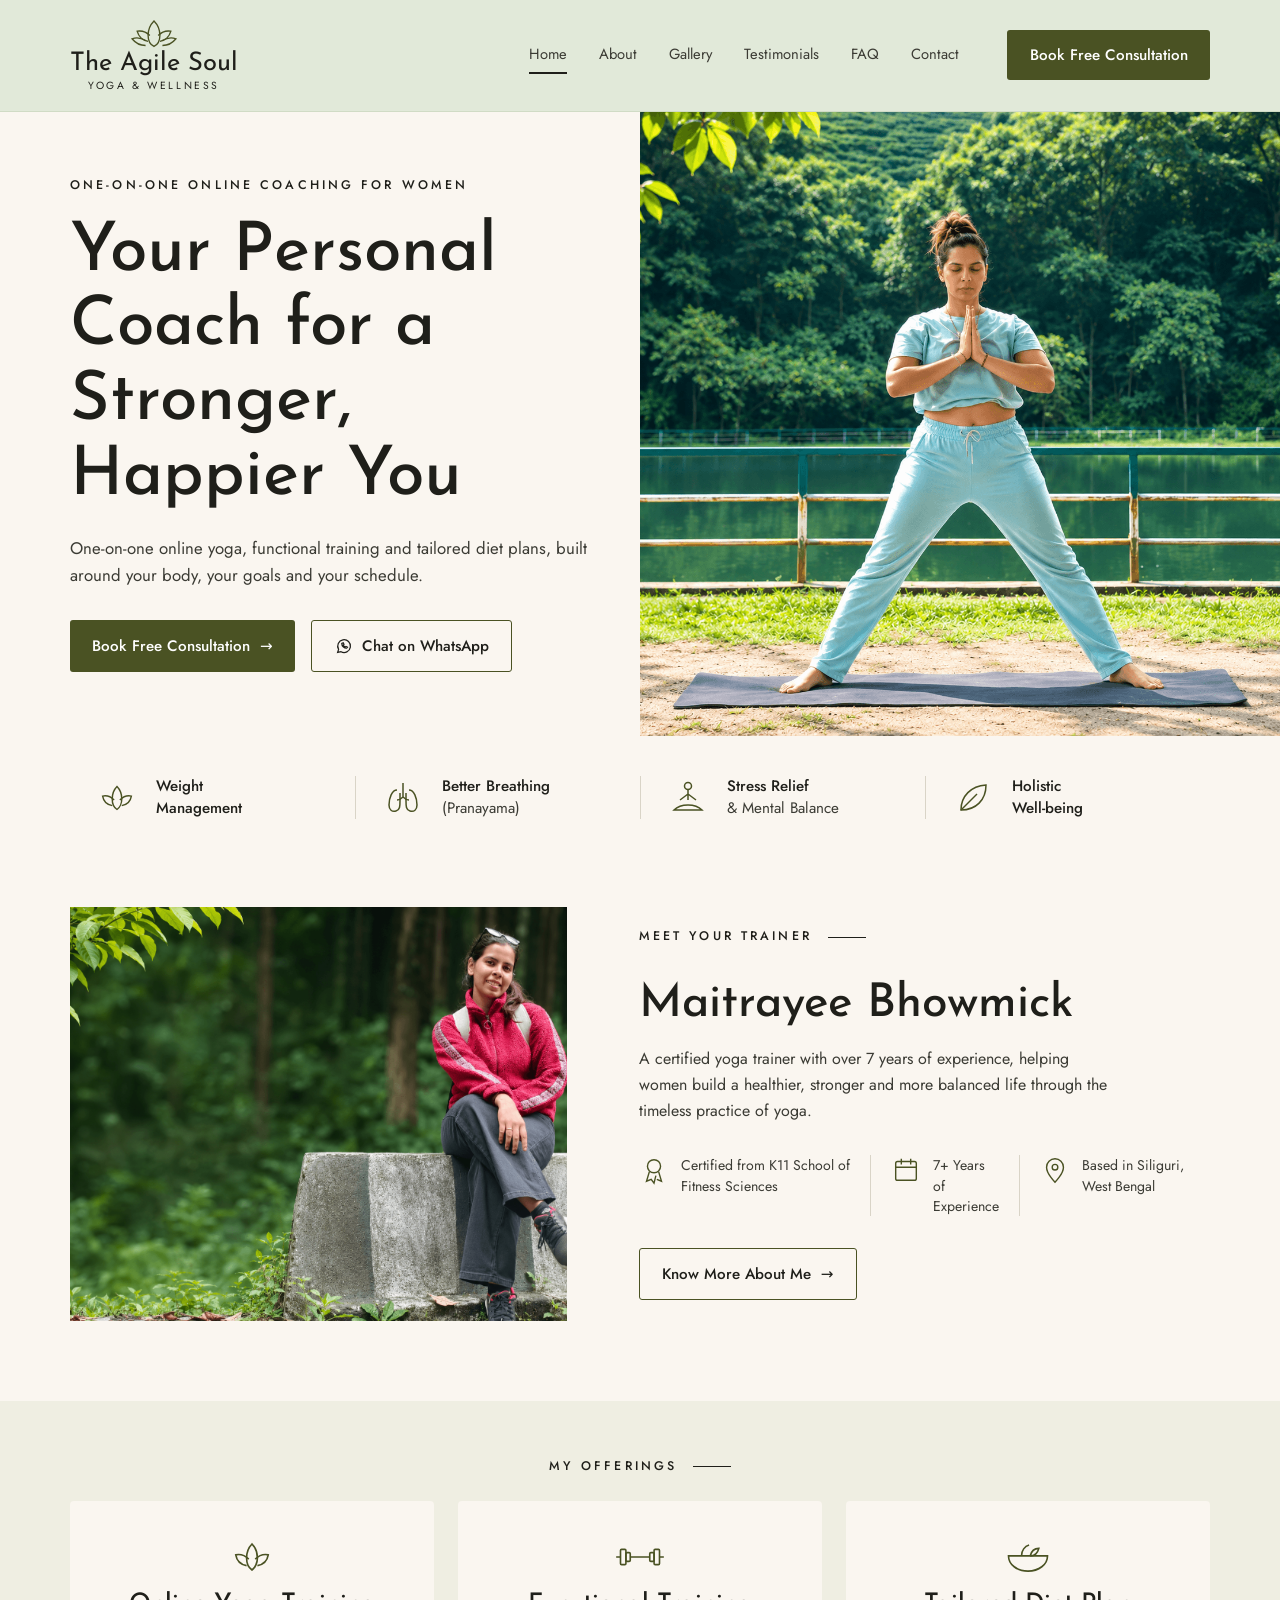
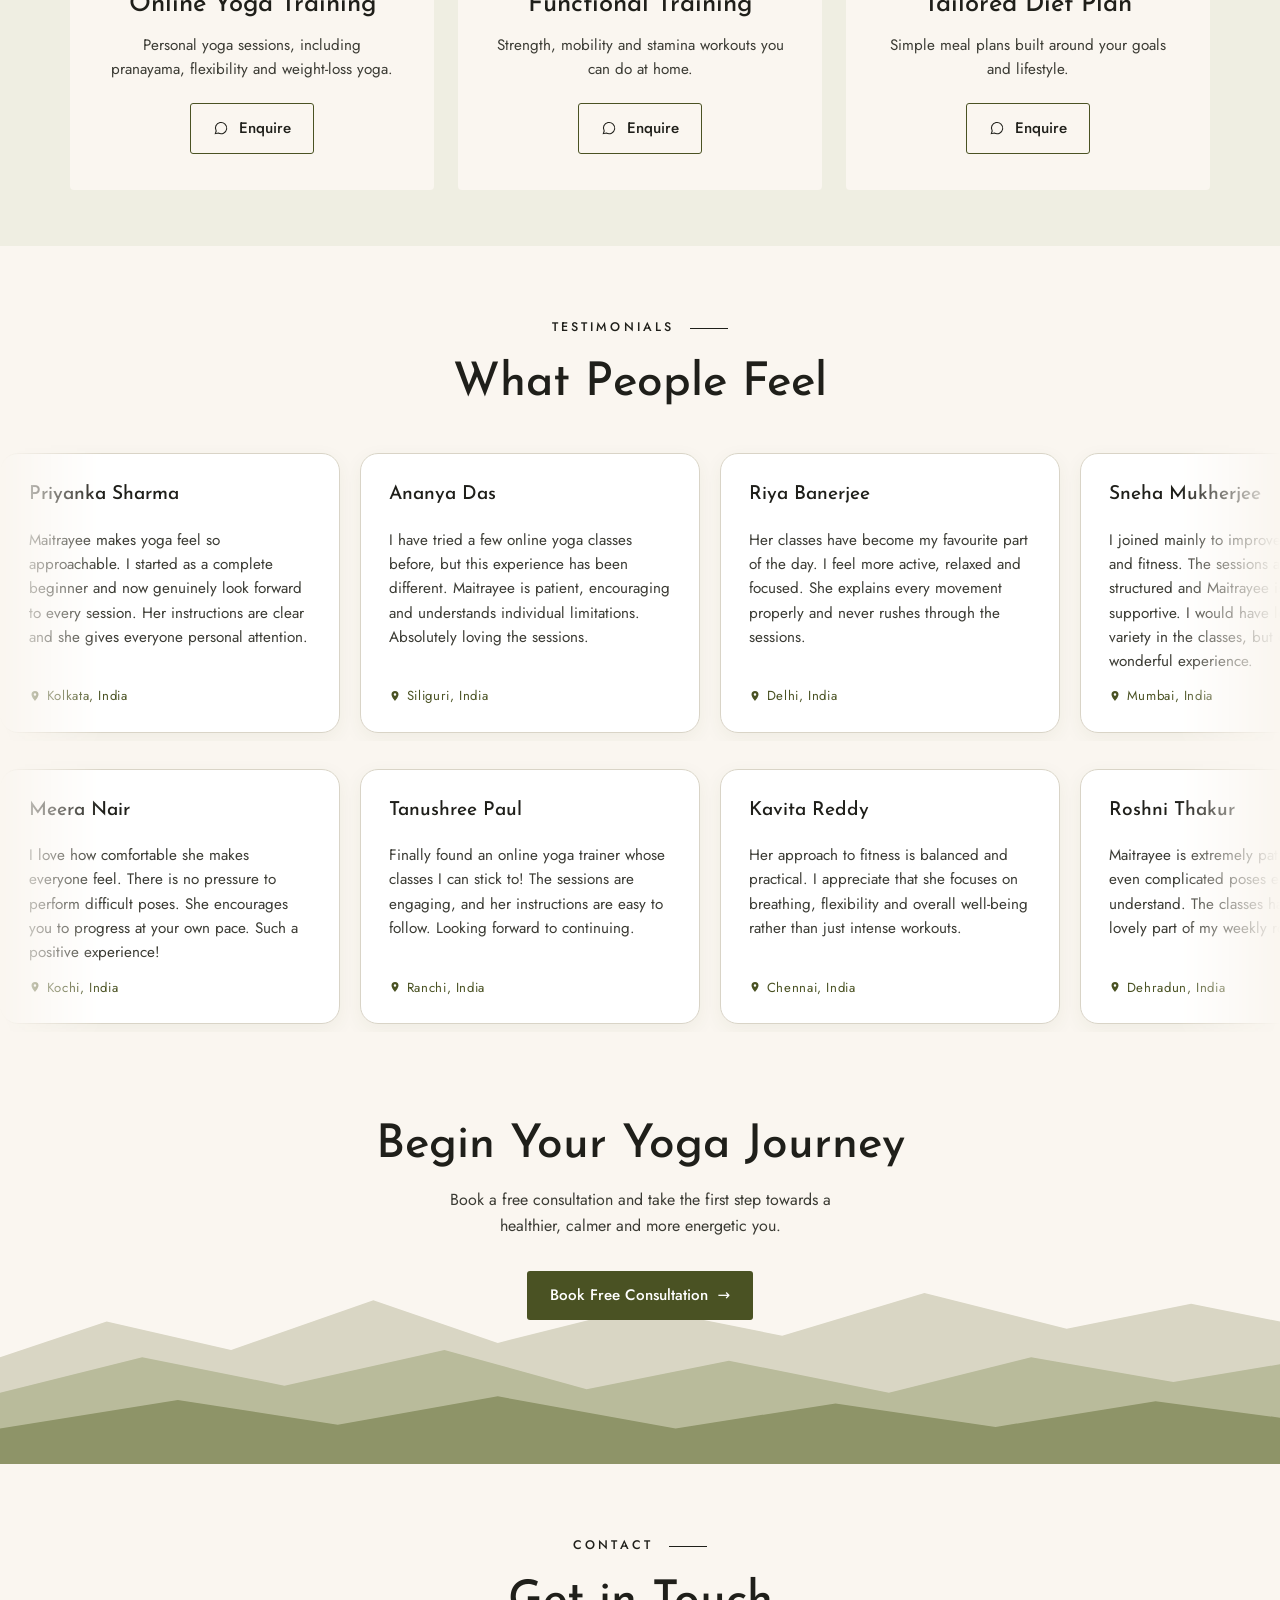
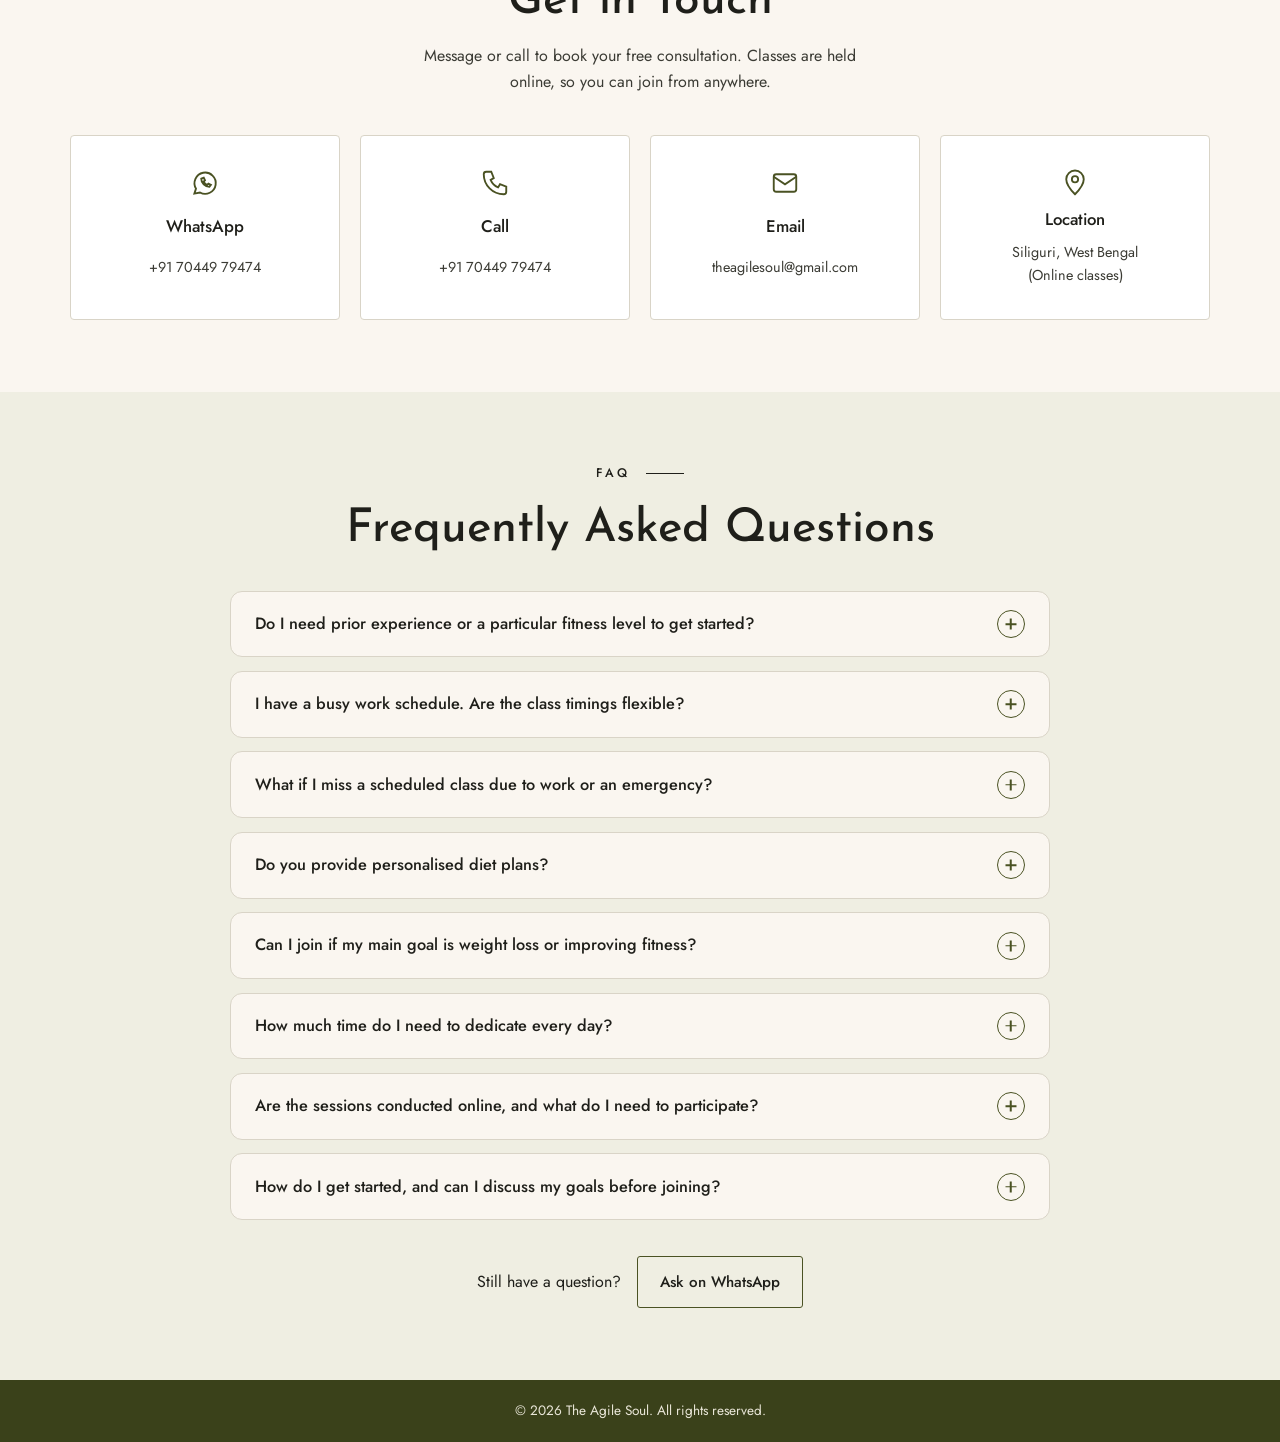
==== commit 3b2aa0d3: "Update index.html" ====
--- a/index.html
+++ b/index.html
@@ -36,7 +36,7 @@
         <a href="about.html">About</a>
         <a href="gallery.html">Gallery</a>
         <a href="testimonials.html">Testimonials</a>
-        <a href="faq.html">FAQ</a>
+        <a href="#faq">FAQ</a>
         <a href="#contact">Contact</a>
         <a href="#contact" class="btn btn--solid nav__cta">Book Free Consultation</a>
       </nav>
@@ -395,6 +395,50 @@
         </div>
       </div>
     </section>
+    <!-- FAQ -->
+    <section class="faq" id="faq">
+      <div class="container faq__inner">
+        <p class="eyebrow eyebrow--line center">FAQ</p>
+        <h2 class="center-text">Frequently Asked Questions</h2>
+        <div class="faq__list">
+          <details class="faq__item" name="faq">
+            <summary>Do I need prior experience or a particular fitness level to get started?<span class="faq__icon" aria-hidden="true"></span></summary>
+            <p>Not at all! The sessions are suitable for beginners as well as individuals with prior fitness experience. Your routine will be planned according to your current fitness level, lifestyle and personal goals.</p>
+          </details>
+          <details class="faq__item" name="faq">
+            <summary>I have a busy work schedule. Are the class timings flexible?<span class="faq__icon" aria-hidden="true"></span></summary>
+            <p>Absolutely! We understand that balancing work and personal commitments can be challenging. Flexible scheduling options are available to help you maintain a consistent wellness routine without disrupting your daily schedule.</p>
+          </details>
+          <details class="faq__item" name="faq">
+            <summary>What if I miss a scheduled class due to work or an emergency?<span class="faq__icon" aria-hidden="true"></span></summary>
+            <p>We understand that unexpected meetings and personal commitments can come up. If you miss a session, please inform us in advance whenever possible. Make-up or rescheduling options can be discussed based on availability and the class plan.</p>
+          </details>
+          <details class="faq__item" name="faq">
+            <summary>Do you provide personalised diet plans?<span class="faq__icon" aria-hidden="true"></span></summary>
+            <p>Personalised diet planning is included as part of our Yoga + Functional Training Combo programme. This helps align your nutrition with your fitness goals and training routine. Diet plans are not included with standalone yoga sessions.</p>
+          </details>
+          <details class="faq__item" name="faq">
+            <summary>Can I join if my main goal is weight loss or improving fitness?<span class="faq__icon" aria-hidden="true"></span></summary>
+            <p>Yes! Whether your goal is weight management, improved flexibility, better stamina, stress reduction or overall fitness, your routine can be tailored to support your individual needs.</p>
+          </details>
+          <details class="faq__item" name="faq">
+            <summary>How much time do I need to dedicate every day?<span class="faq__icon" aria-hidden="true"></span></summary>
+            <p>You don&#x27;t need to spend hours exercising. The routine is designed around your availability and goals. Even a manageable, consistent practice can help you build healthier habits over time.</p>
+          </details>
+          <details class="faq__item" name="faq">
+            <summary>Are the sessions conducted online, and what do I need to participate?<span class="faq__icon" aria-hidden="true"></span></summary>
+            <p>Yes, sessions are conducted online, so you can participate from home or wherever you feel comfortable. You will need a stable internet connection, a smartphone or laptop, comfortable clothing and a little space to practise.</p>
+          </details>
+          <details class="faq__item" name="faq">
+            <summary>How do I get started, and can I discuss my goals before joining?<span class="faq__icon" aria-hidden="true"></span></summary>
+            <p>Of course! You can get in touch to discuss your lifestyle, work schedule, fitness goals and expectations. Based on the discussion, we can help you choose a suitable programme.</p>
+          </details>
+        </div>
+        <p class="faq__more">Still have a question?
+          <a href="#" class="btn btn--outline" data-wa="Hi! I couldn't find my question in the FAQ. My question is: ">Ask on WhatsApp</a>
+        </p>
+      </div>
+    </section>
   </main>
 
   <footer class="footer">
--- a/assets/css/style.css
+++ b/assets/css/style.css
@@ -92,6 +92,24 @@
 .offer .btn { margin-top: .5rem; }
 .offer .btn svg { width: 16px; height: 16px; }
 
+/* Testimonials */
+.reviews { padding-block: 4.5rem 1rem; overflow: hidden; }
+.marquee { margin-top: 2.25rem; -webkit-mask-image: linear-gradient(90deg, transparent, #000 8%, #000 92%, transparent); mask-image: linear-gradient(90deg, transparent, #000 8%, #000 92%, transparent); }
+.marquee + .marquee { margin-top: 1.25rem; }
+.marquee__track { display: flex; gap: 1.25rem; width: max-content; padding-block: .5rem; animation: marquee var(--dur, 60s) linear infinite; }
+.marquee--reverse .marquee__track { animation-direction: reverse; }
+.marquee:hover .marquee__track { animation-play-state: paused; }
+@keyframes marquee { to { transform: translateX(-50%); } }
+.review { display: flex; flex-direction: column; gap: .75rem; width: 340px; padding: 1.6rem 1.75rem; background: #fff; border: 1px solid var(--line); border-radius: 18px; box-shadow: 0 6px 20px rgba(74,82,35,.06); }
+.review__head { display: flex; flex-direction: column; align-items: flex-start; gap: .3rem; }
+.review__head h3 { font-family: var(--serif); font-weight: 500; font-size: 1.2rem; color: var(--ink); white-space: nowrap; }
+.stars { display: flex; align-items: center; gap: .4rem; font-size: .8rem; color: var(--text); white-space: nowrap; }
+.stars i { font-style: normal; font-size: 1rem; letter-spacing: 2px; background: linear-gradient(90deg, #c9a227 var(--fill), #d9d4c7 var(--fill)); -webkit-background-clip: text; background-clip: text; color: transparent; }
+.review p { font-size: .95rem; flex-grow: 1; }
+.review__loc { display: flex; align-items: center; gap: .35rem; font-size: .82rem; color: var(--olive); letter-spacing: .05em; }
+.review__loc::before { content: ""; width: 12px; height: 12px; background: currentColor; -webkit-mask: url("data:image/svg+xml,%3Csvg xmlns='http://www.w3.org/2000/svg' viewBox='0 0 24 24'%3E%3Cpath d='M12 2a7 7 0 0 0-7 7c0 5 7 13 7 13s7-8 7-13a7 7 0 0 0-7-7zm0 9.5A2.5 2.5 0 1 1 12 6.5a2.5 2.5 0 0 1 0 5z'/%3E%3C/svg%3E") center / contain no-repeat; mask: url("data:image/svg+xml,%3Csvg xmlns='http://www.w3.org/2000/svg' viewBox='0 0 24 24'%3E%3Cpath d='M12 2a7 7 0 0 0-7 7c0 5 7 13 7 13s7-8 7-13a7 7 0 0 0-7-7zm0 9.5A2.5 2.5 0 1 1 12 6.5a2.5 2.5 0 0 1 0 5z'/%3E%3C/svg%3E") center / contain no-repeat; }
+@media (prefers-reduced-motion: reduce) { .marquee__track { animation: none; } .marquee { overflow-x: auto; } }
+
 /* CTA */
 .cta { text-align: center; padding: 4.5rem 0 9rem; background: url("../images/mountains.svg") center bottom / 100% 55% no-repeat; }
 .cta p { max-width: 26rem; margin: 0 auto 2rem; }
@@ -105,6 +123,23 @@
 .contact__card svg { width: 30px; height: 30px; }
 .contact__card h3 { font-weight: 500; font-size: 1.05rem; color: var(--ink); }
 .contact__card p { font-size: .9rem; color: var(--text); }
+
+/* FAQ */
+.faq { background: var(--sage); padding-block: 4.5rem; scroll-margin-top: 90px; }
+.faq__inner { max-width: 820px; }
+.faq__list { margin-top: 2.25rem; display: grid; gap: .85rem; }
+.faq__item { background: var(--cream); border: 1px solid var(--line); border-radius: 12px; transition: border-color .25s; }
+.faq__item[open] { border-color: var(--olive); }
+.faq__item summary { display: flex; align-items: center; justify-content: space-between; gap: 1.25rem; padding: 1.15rem 1.5rem; cursor: pointer; list-style: none; font-weight: 500; font-size: 1.02rem; color: var(--ink); }
+.faq__item summary::-webkit-details-marker { display: none; }
+.faq__icon { position: relative; width: 28px; height: 28px; flex-shrink: 0; border: 1px solid var(--olive); border-radius: 50%; }
+.faq__icon::before, .faq__icon::after { content: ""; position: absolute; top: 50%; left: 50%; width: 11px; height: 1.5px; background: var(--olive); transform: translate(-50%, -50%); transition: transform .25s; }
+.faq__icon::after { transform: translate(-50%, -50%) rotate(90deg); }
+.faq__item[open] .faq__icon { background: var(--olive); }
+.faq__item[open] .faq__icon::before, .faq__item[open] .faq__icon::after { background: #fff; }
+.faq__item[open] .faq__icon::after { transform: translate(-50%, -50%) rotate(0deg); }
+.faq__item p { padding: 0 1.5rem 1.35rem; font-size: .96rem; }
+.faq__more { display: flex; flex-wrap: wrap; align-items: center; justify-content: center; gap: 1rem; margin-top: 2.25rem; color: var(--ink); }
 
 /* Footer */
 .footer { background: var(--olive-dark); color: #e9e6d8; text-align: center; padding-block: 1.25rem; font-size: .85rem; }
@@ -177,6 +212,7 @@
   .stats__grid div:nth-child(3) { border-left: 0; }
   .steps__list li::after { display: none; }
   .approach__grid { grid-template-columns: 1fr; }
+  .review { width: 280px; padding: 1.35rem 1.4rem; }
 }
 
 @media (max-width: 480px) {
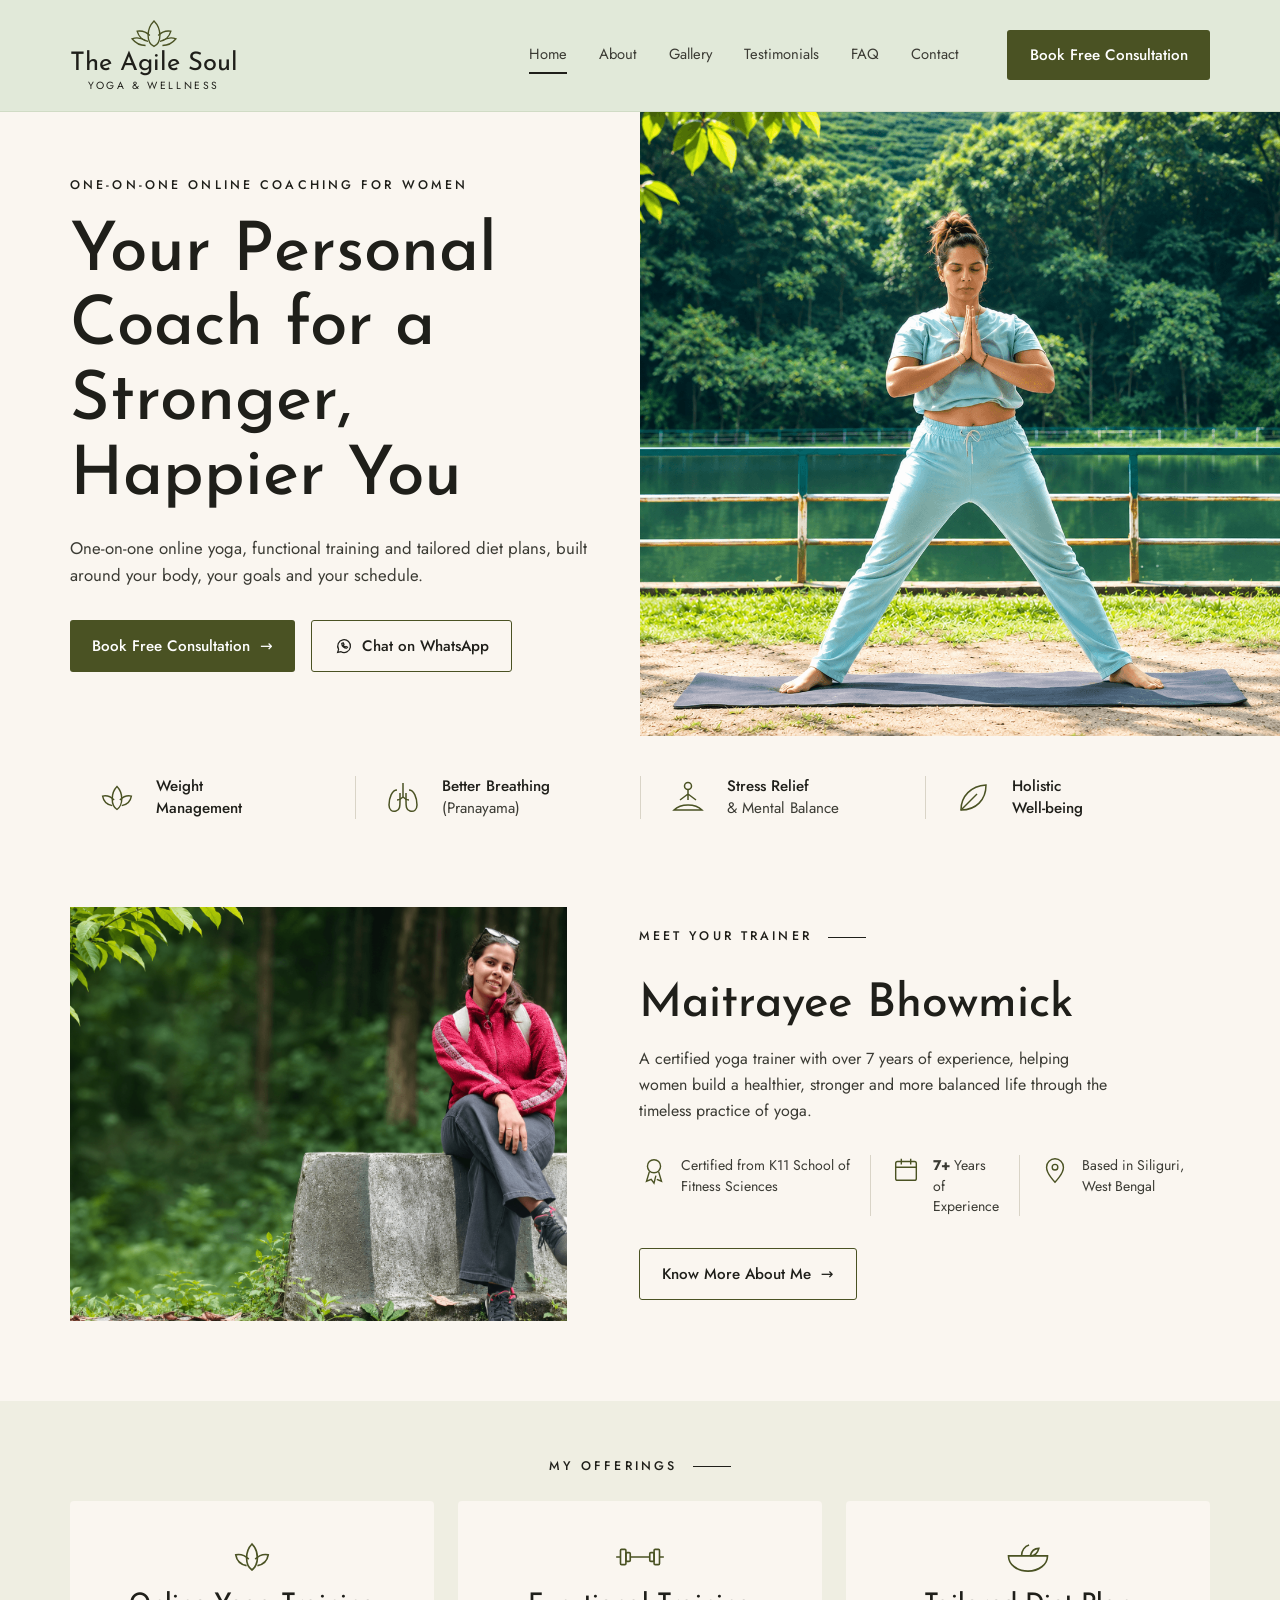
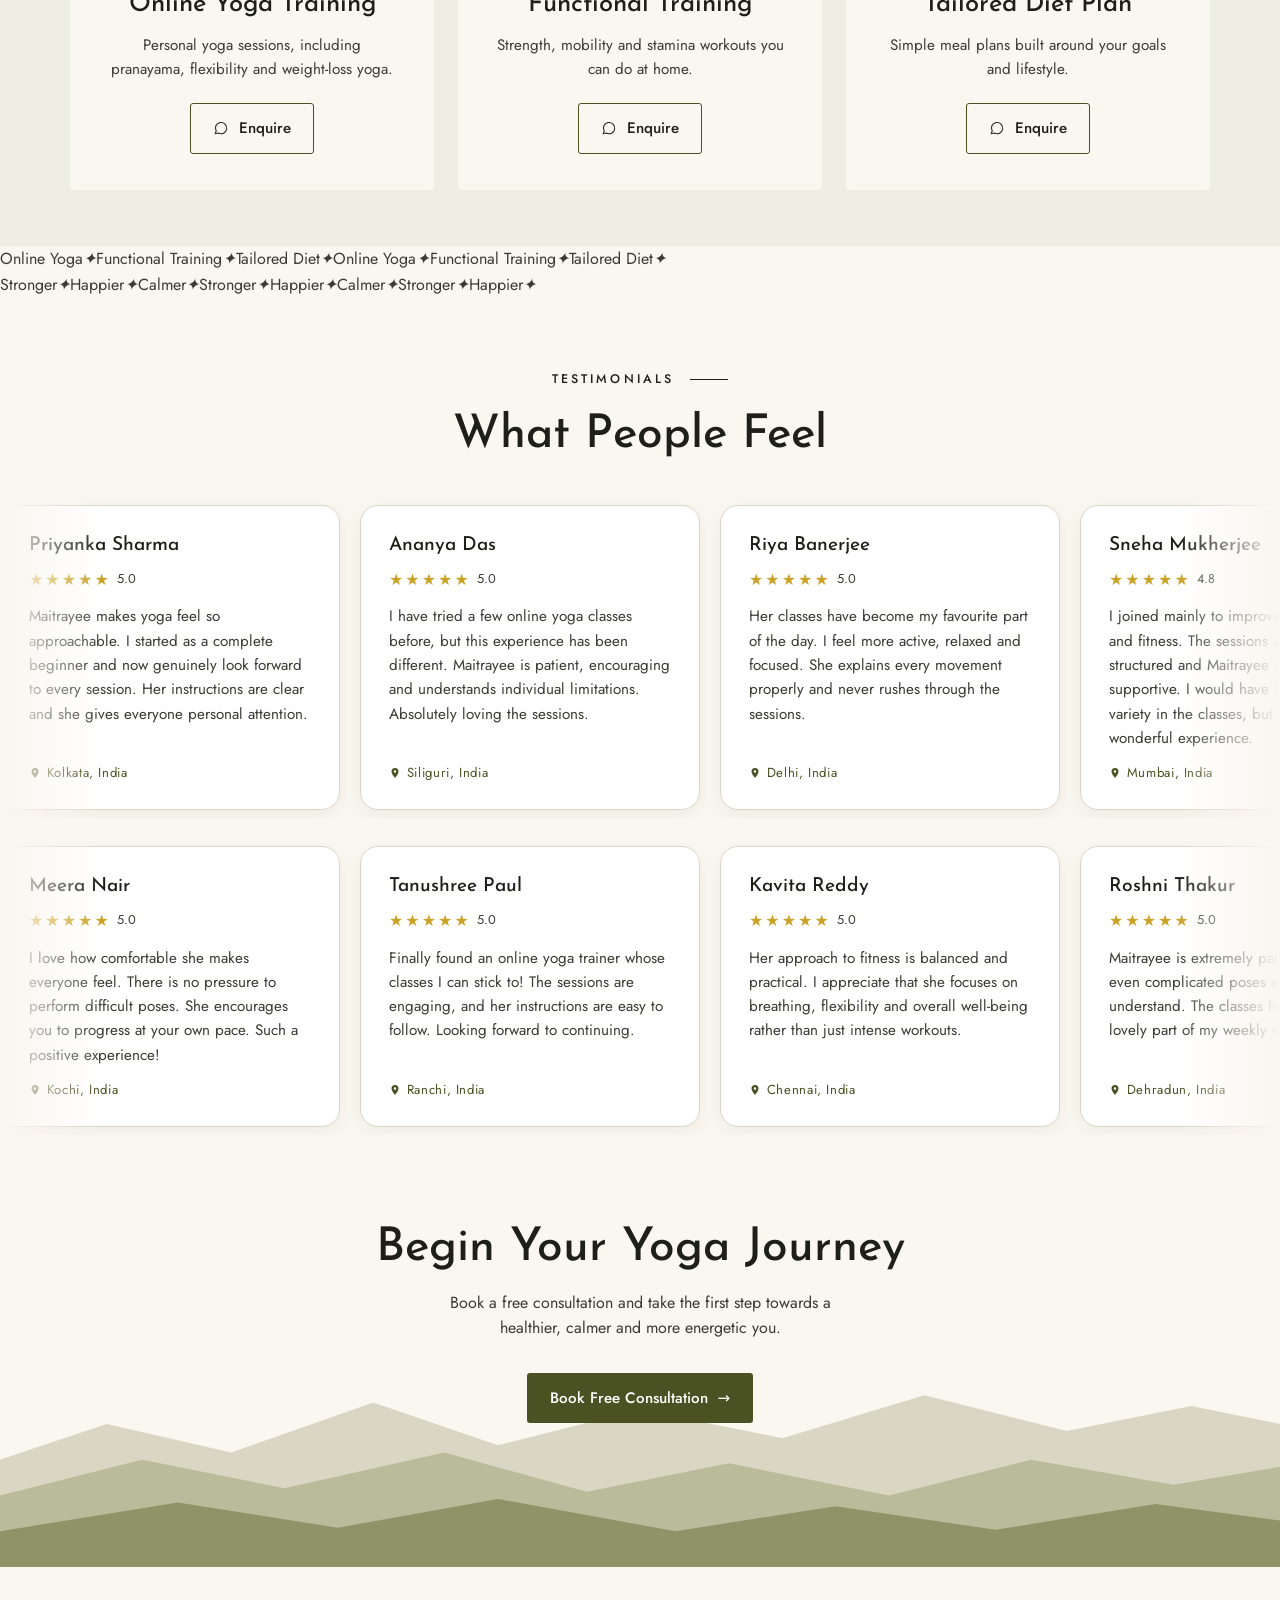
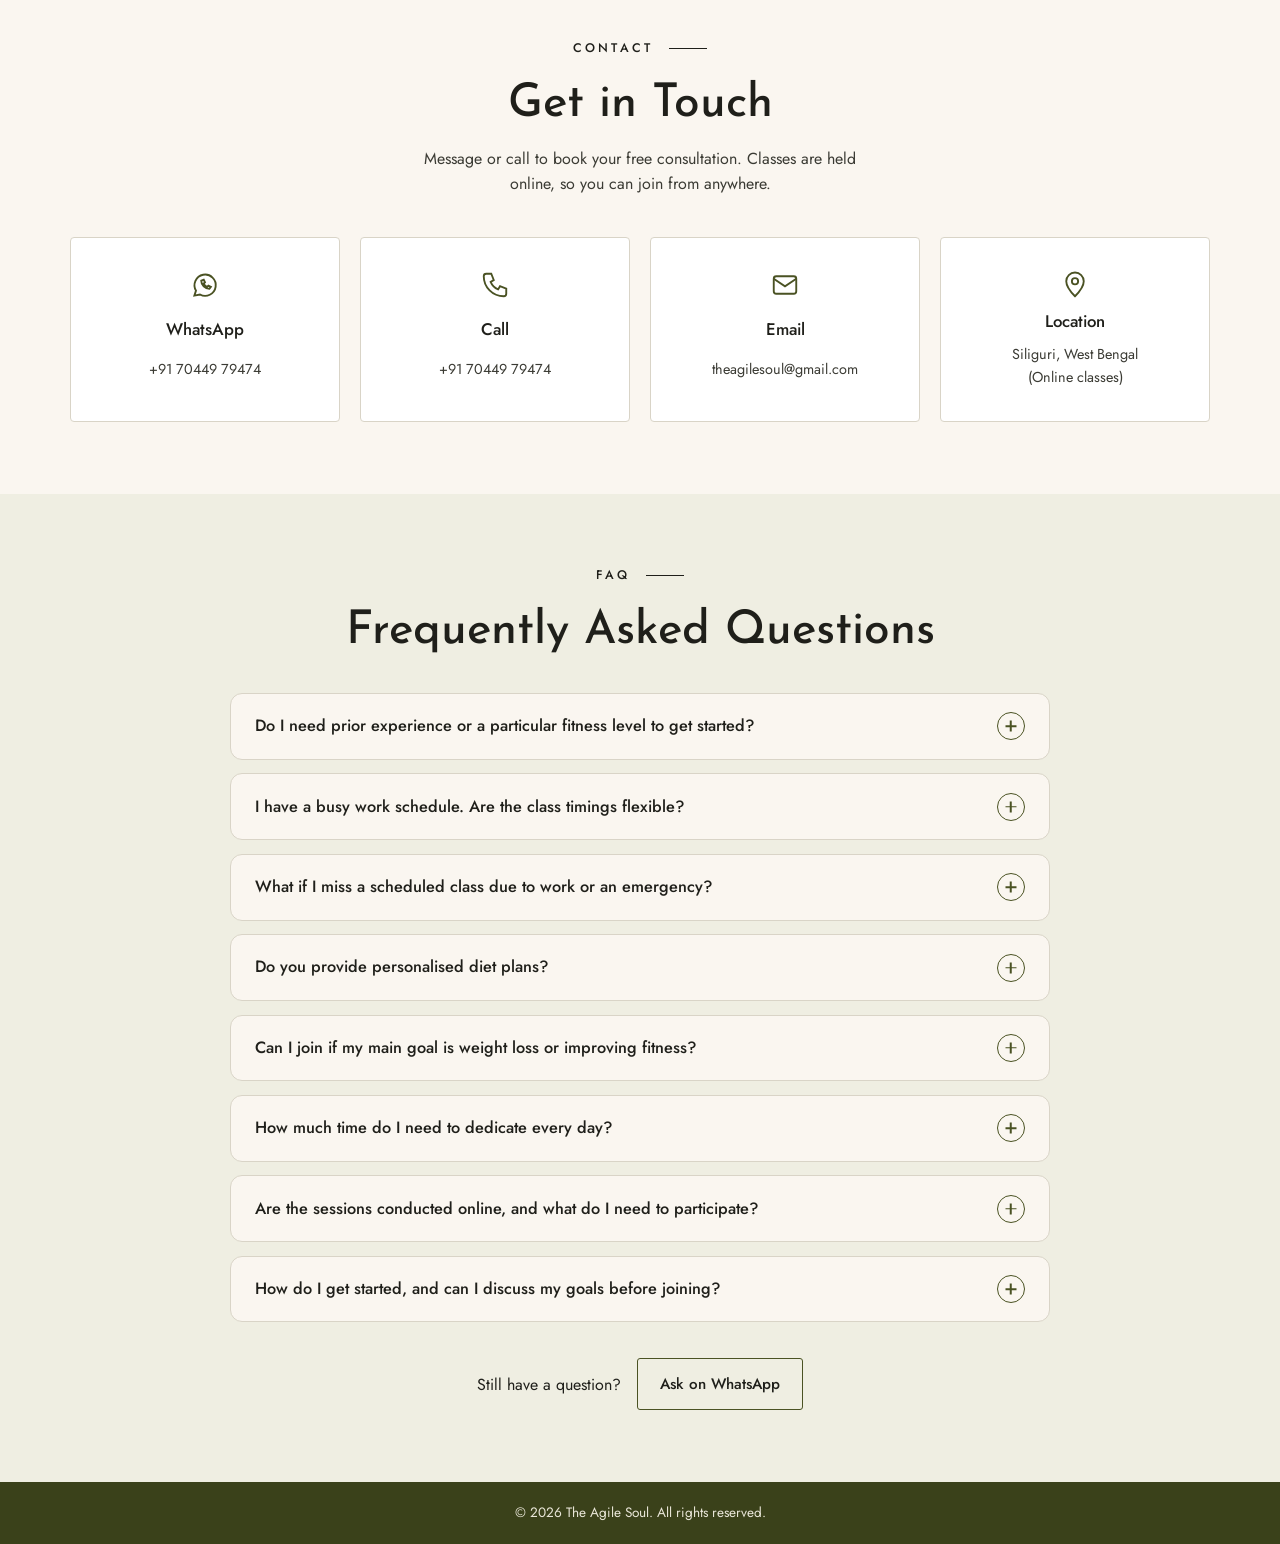
==== commit d8d04f24: "Update index.html" ====
--- a/index.html
+++ b/index.html
@@ -9,8 +9,16 @@
   <link rel="preconnect" href="https://fonts.gstatic.com" crossorigin>
   <link href="https://fonts.googleapis.com/css2?family=Josefin+Sans:wght@400;600&family=Jost:wght@400;500&display=swap" rel="stylesheet">
   <link rel="stylesheet" href="assets/css/style.css">
+  <link rel="stylesheet" href="assets/css/animations.css">
+  <script>
+    if (!matchMedia('(prefers-reduced-motion: reduce)').matches) {
+      document.documentElement.classList.add('anim');
+      setTimeout(() => { if (!window.__animReady) document.documentElement.classList.remove('anim'); }, 2500);
+    }
+  </script>
 </head>
 <body>
+  <div class="scroll-progress" aria-hidden="true"></div>
 
   <!-- HEADER -->
   <header class="header">
@@ -47,10 +55,10 @@
     <!-- HERO -->
     <section class="hero">
       <div class="hero__text container">
-        <p class="eyebrow">One-on-One Online Coaching for Women</p>
-        <h1>Your Personal Coach for a Stronger, Happier You</h1>
-        <p class="lead">One-on-one online yoga, functional training and tailored diet plans, built around your body, your goals and your schedule.</p>
-        <div class="btn-row">
+        <p class="eyebrow" data-reveal>One-on-One Online Coaching for Women</p>
+        <h1 data-reveal="split">Your Personal Coach for a Stronger, Happier You</h1>
+        <p class="lead" data-reveal data-delay="600">One-on-one online yoga, functional training and tailored diet plans, built around your body, your goals and your schedule.</p>
+        <div class="btn-row" data-reveal data-delay="750">
           <a href="#contact" class="btn btn--solid">Book Free Consultation <span aria-hidden="true">&rarr;</span></a>
           <a href="#" class="btn btn--outline" data-wa="Hi! I have a few questions about your online coaching.">
             <svg viewBox="0 0 24 24" width="18" height="18" fill="none" stroke="currentColor" stroke-width="1.6"><path d="M3.5 20.5l1.3-4A8.5 8.5 0 1 1 8 19.6z"/><path d="M9 8.5c0 3.5 3 6.5 6.5 6.5l1.2-1.5-2-1-1 1c-1.2-.5-2.2-1.5-2.7-2.7l1-1-1-2z"/></svg>
@@ -58,80 +66,80 @@
           </a>
         </div>
       </div>
-      <div class="hero__img">
+      <div class="hero__img" data-parallax="-0.05">
         <picture>
           <source media="(max-width: 768px)" srcset="assets/images/hero-mobile.png">
-          <img src="assets/images/hero.png" alt="Yoga trainer seated in calm meditation" fetchpriority="high">
+          <img data-reveal="clip" src="assets/images/hero.png" alt="Yoga trainer seated in calm meditation" fetchpriority="high">
         </picture>
       </div>
     </section>
 
     <!-- BENEFITS -->
     <section class="benefits container">
-      <div class="benefit">
-        <svg viewBox="0 0 48 32" fill="none" stroke="currentColor" stroke-width="1.5"><path d="M24 4c4 4 5 9 5 13s-2 9-5 11c-3-2-5-6-5-11s1-9 5-13z"/><path d="M19 24c-5-1-9-4-10-10 5-1 9 1 12 4"/><path d="M29 24c5-1 9-4 10-10-5-1-9 1-12 4"/></svg>
+      <div class="benefit" data-reveal data-delay="0">
+        <svg data-draw viewBox="0 0 48 32" fill="none" stroke="currentColor" stroke-width="1.5"><path d="M24 4c4 4 5 9 5 13s-2 9-5 11c-3-2-5-6-5-11s1-9 5-13z"/><path d="M19 24c-5-1-9-4-10-10 5-1 9 1 12 4"/><path d="M29 24c5-1 9-4 10-10-5-1-9 1-12 4"/></svg>
         <p><strong>Weight</strong><strong>Management</strong></p>
       </div>
-      <div class="benefit">
-        <svg viewBox="0 0 40 40" fill="none" stroke="currentColor" stroke-width="1.5"><path d="M20 5v14m0 0c-2 2-4 3-6 3m6-3c2 2 4 3 6 3"/><path d="M14 12c-5 0-8 8-8 15 0 5 3 7 7 6s4-5 4-10v-8"/><path d="M26 12c5 0 8 8 8 15 0 5-3 7-7 6s-4-5-4-10v-8"/></svg>
+      <div class="benefit" data-reveal data-delay="150">
+        <svg data-draw viewBox="0 0 40 40" fill="none" stroke="currentColor" stroke-width="1.5"><path d="M20 5v14m0 0c-2 2-4 3-6 3m6-3c2 2 4 3 6 3"/><path d="M14 12c-5 0-8 8-8 15 0 5 3 7 7 6s4-5 4-10v-8"/><path d="M26 12c5 0 8 8 8 15 0 5-3 7-7 6s-4-5-4-10v-8"/></svg>
         <p><strong>Better Breathing</strong>(Pranayama)</p>
       </div>
-      <div class="benefit">
-        <svg viewBox="0 0 40 40" fill="none" stroke="currentColor" stroke-width="1.5"><circle cx="20" cy="8" r="3.5"/><path d="M20 12v10m0-6l-8 6m8-6l8 6"/><path d="M6 32c4-4 9-5 14-5s10 1 14 5H6z"/></svg>
+      <div class="benefit" data-reveal data-delay="300">
+        <svg data-draw viewBox="0 0 40 40" fill="none" stroke="currentColor" stroke-width="1.5"><circle cx="20" cy="8" r="3.5"/><path d="M20 12v10m0-6l-8 6m8-6l8 6"/><path d="M6 32c4-4 9-5 14-5s10 1 14 5H6z"/></svg>
         <p><strong>Stress Relief</strong>&amp; Mental Balance</p>
       </div>
-      <div class="benefit">
-        <svg viewBox="0 0 40 40" fill="none" stroke="currentColor" stroke-width="1.5"><path d="M8 32C8 18 18 8 33 7c0 15-10 25-25 25z"/><path d="M8 32L24 16"/></svg>
+      <div class="benefit" data-reveal data-delay="450">
+        <svg data-draw viewBox="0 0 40 40" fill="none" stroke="currentColor" stroke-width="1.5"><path d="M8 32C8 18 18 8 33 7c0 15-10 25-25 25z"/><path d="M8 32L24 16"/></svg>
         <p><strong>Holistic</strong><strong>Well-being</strong></p>
       </div>
     </section>
 
     <!-- ABOUT -->
     <section class="about container">
-      <div class="about__img">
-        <img src="assets/images/about.png" alt="Yoga mat and singing bowl" loading="lazy">
+      <div class="about__img" data-parallax="0.08">
+        <img data-reveal="clip" src="assets/images/about.png" alt="Yoga mat and singing bowl" loading="lazy">
       </div>
       <div class="about__text">
-        <p class="eyebrow eyebrow--line">Meet Your Trainer</p>
-        <h2>Maitrayee Bhowmick</h2>
-        <p>A certified yoga trainer with over 7 years of experience, helping women build a healthier, stronger and more balanced life through the timeless practice of yoga.</p>
+        <p class="eyebrow eyebrow--line" data-reveal>Meet Your Trainer</p>
+        <h2 data-reveal="split">Maitrayee Bhowmick</h2>
+        <p data-reveal data-delay="200">A certified yoga trainer with over 7 years of experience, helping women build a healthier, stronger and more balanced life through the timeless practice of yoga.</p>
         <div class="facts">
-          <div class="fact">
-            <svg viewBox="0 0 32 32" fill="none" stroke="currentColor" stroke-width="1.5"><circle cx="16" cy="12" r="7"/><path d="M11 18l-3 10 5-2 3 4 2-8M21 18l3 10-5-2"/></svg>
+          <div class="fact" data-reveal data-delay="300">
+            <svg data-draw viewBox="0 0 32 32" fill="none" stroke="currentColor" stroke-width="1.5"><circle cx="16" cy="12" r="7"/><path d="M11 18l-3 10 5-2 3 4 2-8M21 18l3 10-5-2"/></svg>
             <span>Certified from K11 School of Fitness Sciences</span>
           </div>
-          <div class="fact">
-            <svg viewBox="0 0 32 32" fill="none" stroke="currentColor" stroke-width="1.5"><rect x="5" y="7" width="22" height="20" rx="2"/><path d="M5 13h22M11 4v6M21 4v6"/></svg>
-            <span>7+ Years<br>of Experience</span>
-          </div>
-          <div class="fact">
-            <svg viewBox="0 0 32 32" fill="none" stroke="currentColor" stroke-width="1.5"><path d="M16 29s9-9 9-16a9 9 0 0 0-18 0c0 7 9 16 9 16z"/><circle cx="16" cy="13" r="3"/></svg>
+          <div class="fact" data-reveal data-delay="450">
+            <svg data-draw viewBox="0 0 32 32" fill="none" stroke="currentColor" stroke-width="1.5"><rect x="5" y="7" width="22" height="20" rx="2"/><path d="M5 13h22M11 4v6M21 4v6"/></svg>
+            <span><b data-count="7" data-suffix="+">7+</b> Years<br>of Experience</span>
+          </div>
+          <div class="fact" data-reveal data-delay="600">
+            <svg data-draw viewBox="0 0 32 32" fill="none" stroke="currentColor" stroke-width="1.5"><path d="M16 29s9-9 9-16a9 9 0 0 0-18 0c0 7 9 16 9 16z"/><circle cx="16" cy="13" r="3"/></svg>
             <span>Based in Siliguri, West Bengal</span>
           </div>
         </div>
-        <a href="about.html" class="btn btn--outline">Know More About Me <span aria-hidden="true">&rarr;</span></a>
+        <a href="about.html" class="btn btn--outline" data-reveal data-delay="700">Know More About Me <span aria-hidden="true">&rarr;</span></a>
       </div>
     </section>
 
     <!-- OFFERINGS -->
     <section class="offerings">
       <div class="container">
-        <p class="eyebrow eyebrow--line center">My Offerings</p>
+        <p class="eyebrow eyebrow--line center" data-reveal>My Offerings</p>
         <div class="offerings__grid">
-          <div class="offer">
-            <svg viewBox="0 0 48 32" fill="none" stroke="currentColor" stroke-width="1.5"><path d="M24 4c4 4 5 9 5 13s-2 9-5 11c-3-2-5-6-5-11s1-9 5-13z"/><path d="M19 24c-5-1-9-4-10-10 5-1 9 1 12 4"/><path d="M29 24c5-1 9-4 10-10-5-1-9 1-12 4"/></svg>
+          <div class="offer" data-reveal="tilt" data-delay="0" data-tilt>
+            <svg data-draw viewBox="0 0 48 32" fill="none" stroke="currentColor" stroke-width="1.5"><path d="M24 4c4 4 5 9 5 13s-2 9-5 11c-3-2-5-6-5-11s1-9 5-13z"/><path d="M19 24c-5-1-9-4-10-10 5-1 9 1 12 4"/><path d="M29 24c5-1 9-4 10-10-5-1-9 1-12 4"/></svg>
             <h3>Online Yoga Training</h3>
             <p>Personal yoga sessions, including pranayama, flexibility and weight-loss yoga.</p>
             <a href="#" class="btn btn--outline" data-wa="Hi! I'm interested in Online Yoga Training. Please share the details."><svg viewBox="0 0 24 24" width="16" height="16" fill="none" stroke="currentColor" stroke-width="1.6"><path d="M3.5 20.5l1.3-4A8.5 8.5 0 1 1 8 19.6z"/></svg> Enquire</a>
           </div>
-          <div class="offer">
-            <svg viewBox="0 0 48 32" fill="none" stroke="currentColor" stroke-width="1.5"><rect x="6" y="9" width="5" height="14" rx="1"/><rect x="37" y="9" width="5" height="14" rx="1"/><rect x="11" y="12" width="4" height="8" rx="1"/><rect x="33" y="12" width="4" height="8" rx="1"/><path d="M15 16h18M2 16h4M42 16h4"/></svg>
+          <div class="offer" data-reveal="tilt" data-delay="150" data-tilt>
+            <svg data-draw viewBox="0 0 48 32" fill="none" stroke="currentColor" stroke-width="1.5"><rect x="6" y="9" width="5" height="14" rx="1"/><rect x="37" y="9" width="5" height="14" rx="1"/><rect x="11" y="12" width="4" height="8" rx="1"/><rect x="33" y="12" width="4" height="8" rx="1"/><path d="M15 16h18M2 16h4M42 16h4"/></svg>
             <h3>Functional Training</h3>
             <p>Strength, mobility and stamina workouts you can do at home.</p>
             <a href="#" class="btn btn--outline" data-wa="Hi! I'm interested in Functional Training. Please share the details."><svg viewBox="0 0 24 24" width="16" height="16" fill="none" stroke="currentColor" stroke-width="1.6"><path d="M3.5 20.5l1.3-4A8.5 8.5 0 1 1 8 19.6z"/></svg> Enquire</a>
           </div>
-          <div class="offer">
-            <svg viewBox="0 0 48 32" fill="none" stroke="currentColor" stroke-width="1.5"><path d="M6 15h36c0 8-8 14-18 14S6 23 6 15z"/><path d="M18 15c0-5 3-9 7-10M26 15c1-4 4-7 8-7-1 4-4 7-8 7"/></svg>
+          <div class="offer" data-reveal="tilt" data-delay="300" data-tilt>
+            <svg data-draw viewBox="0 0 48 32" fill="none" stroke="currentColor" stroke-width="1.5"><path d="M6 15h36c0 8-8 14-18 14S6 23 6 15z"/><path d="M18 15c0-5 3-9 7-10M26 15c1-4 4-7 8-7-1 4-4 7-8 7"/></svg>
             <h3>Tailored Diet Plan</h3>
             <p>Simple meal plans built around your goals and lifestyle.</p>
             <a href="#" class="btn btn--outline" data-wa="Hi! I'm interested in a Tailored Diet Plan. Please share the details."><svg viewBox="0 0 24 24" width="16" height="16" fill="none" stroke="currentColor" stroke-width="1.6"><path d="M3.5 20.5l1.3-4A8.5 8.5 0 1 1 8 19.6z"/></svg> Enquire</a>
@@ -140,14 +148,24 @@
       </div>
     </section>
 
+    <!-- FLOWING WORDS -->
+    <section class="flow-band" aria-hidden="true">
+      <div class="flow-band__row" data-flow="-1">
+        <span>Online Yoga</span><em>✦</em><span class="o">Functional Training</span><em>✦</em><span>Tailored Diet</span><em>✦</em><span class="o">Online Yoga</span><em>✦</em><span>Functional Training</span><em>✦</em><span class="o">Tailored Diet</span><em>✦</em>
+      </div>
+      <div class="flow-band__row" data-flow="1">
+        <span class="o">Stronger</span><em>✦</em><span>Happier</span><em>✦</em><span class="o">Calmer</span><em>✦</em><span>Stronger</span><em>✦</em><span class="o">Happier</span><em>✦</em><span>Calmer</span><em>✦</em><span class="o">Stronger</span><em>✦</em><span>Happier</span><em>✦</em>
+      </div>
+    </section>
+
     <!-- TESTIMONIALS -->
     <section class="reviews" id="reviews">
       <div class="container">
-        <p class="eyebrow eyebrow--line center">Testimonials</p>
-        <h2 class="center-text">What People Feel</h2>
-      </div>
-
-      <div class="marquee">
+        <p class="eyebrow eyebrow--line center" data-reveal>Testimonials</p>
+        <h2 class="center-text" data-reveal="split">What People Feel</h2>
+      </div>
+
+      <div class="marquee" data-reveal="right" data-delay="200">
         <div class="marquee__track">
           <article class="review" data-rating="5.0">
             <div class="review__head">
@@ -255,7 +273,7 @@
           </article>
         </div>
       </div>
-      <div class="marquee marquee--reverse">
+      <div class="marquee marquee--reverse" data-reveal="left" data-delay="350">
         <div class="marquee__track">
           <article class="review" data-rating="5.0">
             <div class="review__head">
@@ -360,35 +378,35 @@
     <!-- CTA -->
     <section class="cta">
       <div class="container">
-        <h2>Begin Your Yoga Journey</h2>
-        <p>Book a free consultation and take the first step towards a healthier, calmer and more energetic you.</p>
-        <a href="#contact" class="btn btn--solid">Book Free Consultation <span aria-hidden="true">&rarr;</span></a>
+        <h2 data-reveal="split">Begin Your Yoga Journey</h2>
+        <p data-reveal data-delay="250">Book a free consultation and take the first step towards a healthier, calmer and more energetic you.</p>
+        <a href="#contact" class="btn btn--solid" data-reveal data-delay="400">Book Free Consultation <span aria-hidden="true">&rarr;</span></a>
       </div>
     </section>
     <!-- CONTACT -->
     <section class="contact" id="contact">
       <div class="container">
-        <p class="eyebrow eyebrow--line center">Contact</p>
-        <h2>Get in Touch</h2>
-        <p class="contact__intro">Message or call to book your free consultation. Classes are held online, so you can join from anywhere.</p>
+        <p class="eyebrow eyebrow--line center" data-reveal>Contact</p>
+        <h2 data-reveal="split">Get in Touch</h2>
+        <p class="contact__intro" data-reveal data-delay="200">Message or call to book your free consultation. Classes are held online, so you can join from anywhere.</p>
         <div class="contact__grid">
-          <a href="#" class="contact__card" data-wa="Hi! I'd like to know more about The Agile Soul.">
-            <svg viewBox="0 0 24 24" fill="none" stroke="currentColor" stroke-width="1.5"><path d="M3.5 20.5l1.3-4A8.5 8.5 0 1 1 8 19.6z"/><path d="M9 8.5c0 3.5 3 6.5 6.5 6.5l1.2-1.5-2-1-1 1c-1.2-.5-2.2-1.5-2.7-2.7l1-1-1-2z"/></svg>
+          <a href="#" class="contact__card" data-wa="Hi! I'd like to know more about The Agile Soul." data-reveal data-delay="0">
+            <svg data-draw viewBox="0 0 24 24" fill="none" stroke="currentColor" stroke-width="1.5"><path d="M3.5 20.5l1.3-4A8.5 8.5 0 1 1 8 19.6z"/><path d="M9 8.5c0 3.5 3 6.5 6.5 6.5l1.2-1.5-2-1-1 1c-1.2-.5-2.2-1.5-2.7-2.7l1-1-1-2z"/></svg>
             <h3>WhatsApp</h3>
             <p>+91 70449 79474</p>
           </a>
-          <a href="tel:+917044979474" class="contact__card">
-            <svg viewBox="0 0 24 24" fill="none" stroke="currentColor" stroke-width="1.5"><path d="M5 3h4l2 5-2.5 1.5a11 11 0 0 0 6 6L16 13l5 2v4a2 2 0 0 1-2 2A16 16 0 0 1 3 5a2 2 0 0 1 2-2z"/></svg>
+          <a href="tel:+917044979474" class="contact__card" data-reveal data-delay="130">
+            <svg data-draw viewBox="0 0 24 24" fill="none" stroke="currentColor" stroke-width="1.5"><path d="M5 3h4l2 5-2.5 1.5a11 11 0 0 0 6 6L16 13l5 2v4a2 2 0 0 1-2 2A16 16 0 0 1 3 5a2 2 0 0 1 2-2z"/></svg>
             <h3>Call</h3>
             <p>+91 70449 79474</p>
           </a>
-          <a href="mailto:theagilesoul@gmail.com" class="contact__card">
-            <svg viewBox="0 0 24 24" fill="none" stroke="currentColor" stroke-width="1.5"><rect x="3" y="5" width="18" height="14" rx="2"/><path d="M3 7l9 6 9-6"/></svg>
+          <a href="mailto:theagilesoul@gmail.com" class="contact__card" data-reveal data-delay="260">
+            <svg data-draw viewBox="0 0 24 24" fill="none" stroke="currentColor" stroke-width="1.5"><rect x="3" y="5" width="18" height="14" rx="2"/><path d="M3 7l9 6 9-6"/></svg>
             <h3>Email</h3>
             <p>theagilesoul@gmail.com</p>
           </a>
-          <div class="contact__card">
-            <svg viewBox="0 0 24 24" fill="none" stroke="currentColor" stroke-width="1.5"><path d="M12 21s7-7 7-12a7 7 0 0 0-14 0c0 5 7 12 7 12z"/><circle cx="12" cy="9" r="2.5"/></svg>
+          <div class="contact__card" data-reveal data-delay="390">
+            <svg data-draw viewBox="0 0 24 24" fill="none" stroke="currentColor" stroke-width="1.5"><path d="M12 21s7-7 7-12a7 7 0 0 0-14 0c0 5 7 12 7 12z"/><circle cx="12" cy="9" r="2.5"/></svg>
             <h3>Location</h3>
             <p>Siliguri, West Bengal<br>(Online classes)</p>
           </div>
@@ -398,43 +416,43 @@
     <!-- FAQ -->
     <section class="faq" id="faq">
       <div class="container faq__inner">
-        <p class="eyebrow eyebrow--line center">FAQ</p>
-        <h2 class="center-text">Frequently Asked Questions</h2>
+        <p class="eyebrow eyebrow--line center" data-reveal>FAQ</p>
+        <h2 class="center-text" data-reveal="split">Frequently Asked Questions</h2>
         <div class="faq__list">
-          <details class="faq__item" name="faq">
+          <details class="faq__item" name="faq" data-reveal data-delay="0">
             <summary>Do I need prior experience or a particular fitness level to get started?<span class="faq__icon" aria-hidden="true"></span></summary>
             <p>Not at all! The sessions are suitable for beginners as well as individuals with prior fitness experience. Your routine will be planned according to your current fitness level, lifestyle and personal goals.</p>
           </details>
-          <details class="faq__item" name="faq">
+          <details class="faq__item" name="faq" data-reveal data-delay="90">
             <summary>I have a busy work schedule. Are the class timings flexible?<span class="faq__icon" aria-hidden="true"></span></summary>
             <p>Absolutely! We understand that balancing work and personal commitments can be challenging. Flexible scheduling options are available to help you maintain a consistent wellness routine without disrupting your daily schedule.</p>
           </details>
-          <details class="faq__item" name="faq">
+          <details class="faq__item" name="faq" data-reveal data-delay="180">
             <summary>What if I miss a scheduled class due to work or an emergency?<span class="faq__icon" aria-hidden="true"></span></summary>
             <p>We understand that unexpected meetings and personal commitments can come up. If you miss a session, please inform us in advance whenever possible. Make-up or rescheduling options can be discussed based on availability and the class plan.</p>
           </details>
-          <details class="faq__item" name="faq">
+          <details class="faq__item" name="faq" data-reveal data-delay="270">
             <summary>Do you provide personalised diet plans?<span class="faq__icon" aria-hidden="true"></span></summary>
             <p>Personalised diet planning is included as part of our Yoga + Functional Training Combo programme. This helps align your nutrition with your fitness goals and training routine. Diet plans are not included with standalone yoga sessions.</p>
           </details>
-          <details class="faq__item" name="faq">
+          <details class="faq__item" name="faq" data-reveal data-delay="360">
             <summary>Can I join if my main goal is weight loss or improving fitness?<span class="faq__icon" aria-hidden="true"></span></summary>
             <p>Yes! Whether your goal is weight management, improved flexibility, better stamina, stress reduction or overall fitness, your routine can be tailored to support your individual needs.</p>
           </details>
-          <details class="faq__item" name="faq">
+          <details class="faq__item" name="faq" data-reveal data-delay="450">
             <summary>How much time do I need to dedicate every day?<span class="faq__icon" aria-hidden="true"></span></summary>
             <p>You don&#x27;t need to spend hours exercising. The routine is designed around your availability and goals. Even a manageable, consistent practice can help you build healthier habits over time.</p>
           </details>
-          <details class="faq__item" name="faq">
+          <details class="faq__item" name="faq" data-reveal data-delay="540">
             <summary>Are the sessions conducted online, and what do I need to participate?<span class="faq__icon" aria-hidden="true"></span></summary>
             <p>Yes, sessions are conducted online, so you can participate from home or wherever you feel comfortable. You will need a stable internet connection, a smartphone or laptop, comfortable clothing and a little space to practise.</p>
           </details>
-          <details class="faq__item" name="faq">
+          <details class="faq__item" name="faq" data-reveal data-delay="630">
             <summary>How do I get started, and can I discuss my goals before joining?<span class="faq__icon" aria-hidden="true"></span></summary>
             <p>Of course! You can get in touch to discuss your lifestyle, work schedule, fitness goals and expectations. Based on the discussion, we can help you choose a suitable programme.</p>
           </details>
         </div>
-        <p class="faq__more">Still have a question?
+        <p class="faq__more" data-reveal>Still have a question?
           <a href="#" class="btn btn--outline" data-wa="Hi! I couldn't find my question in the FAQ. My question is: ">Ask on WhatsApp</a>
         </p>
       </div>
@@ -448,5 +466,6 @@
   </footer>
 
   <script src="assets/js/main.js"></script>
+  <script src="assets/js/animations.js"></script>
 </body>
 </html>
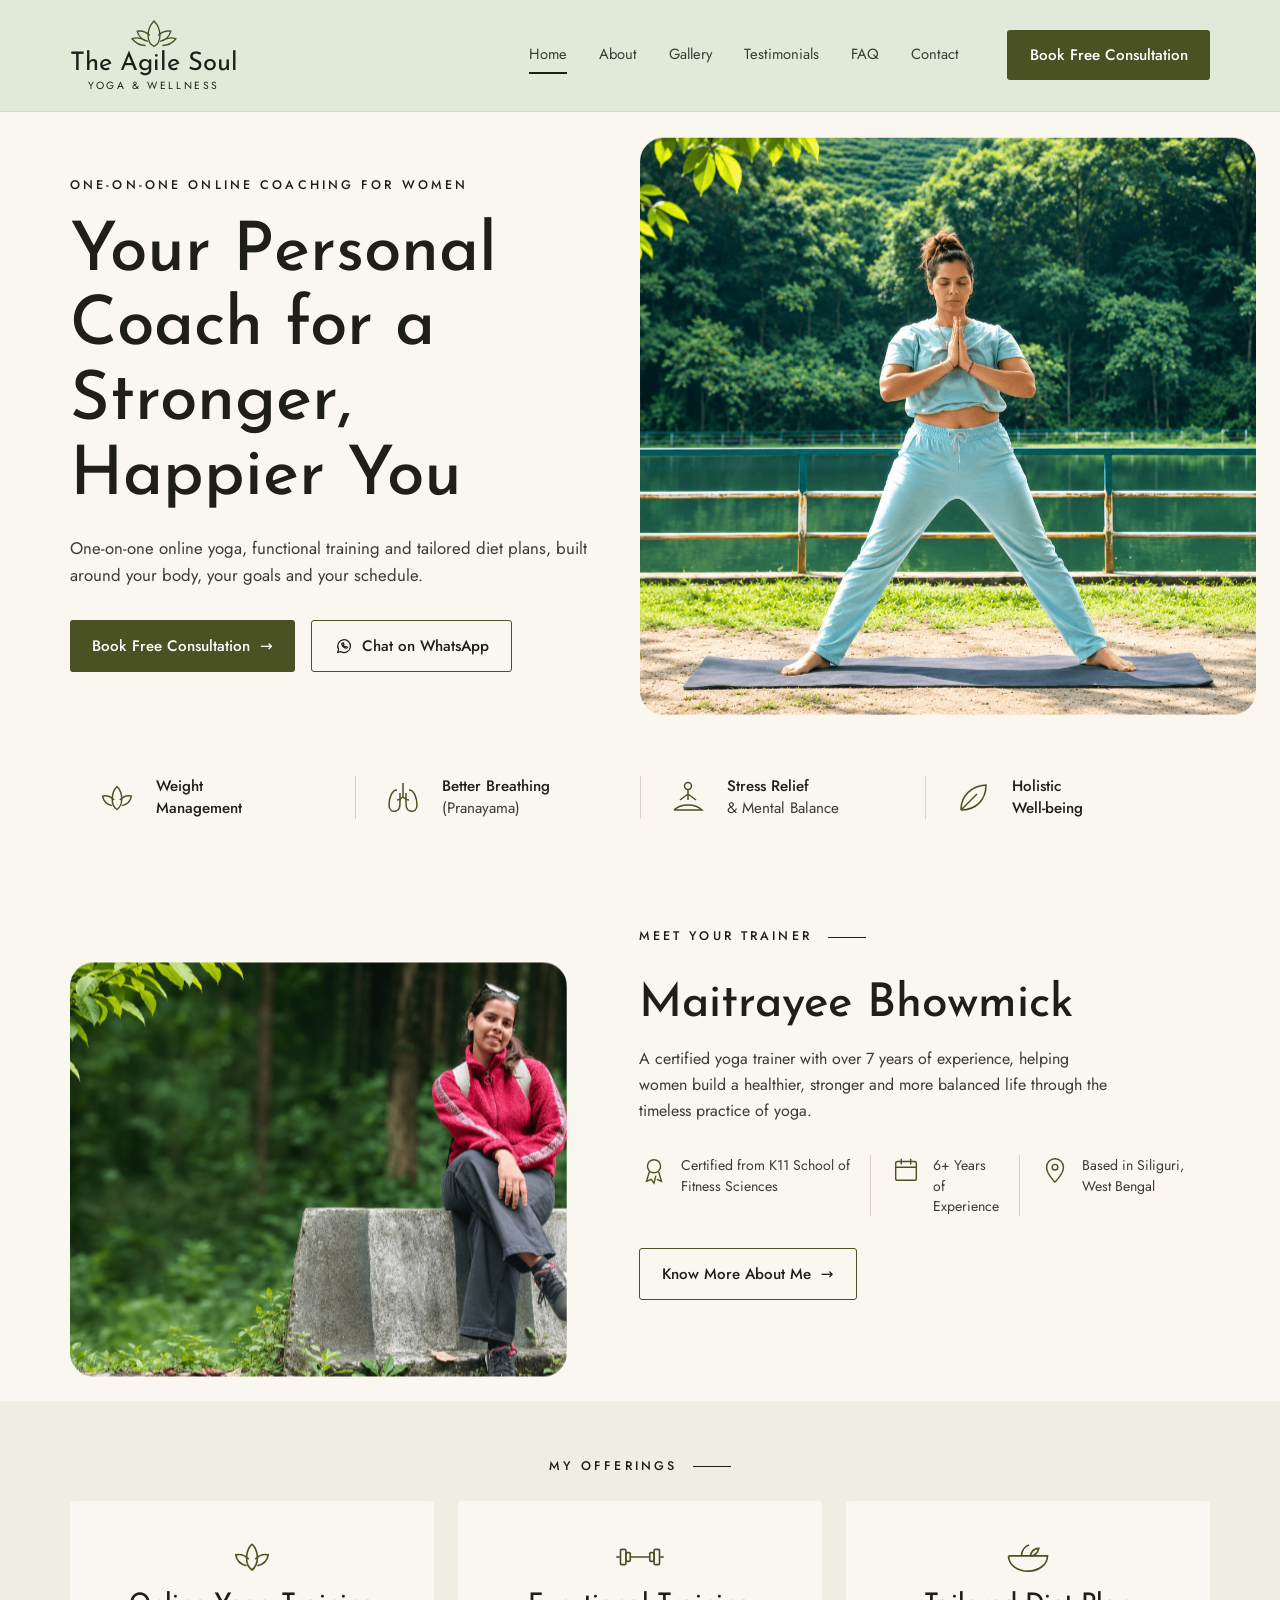
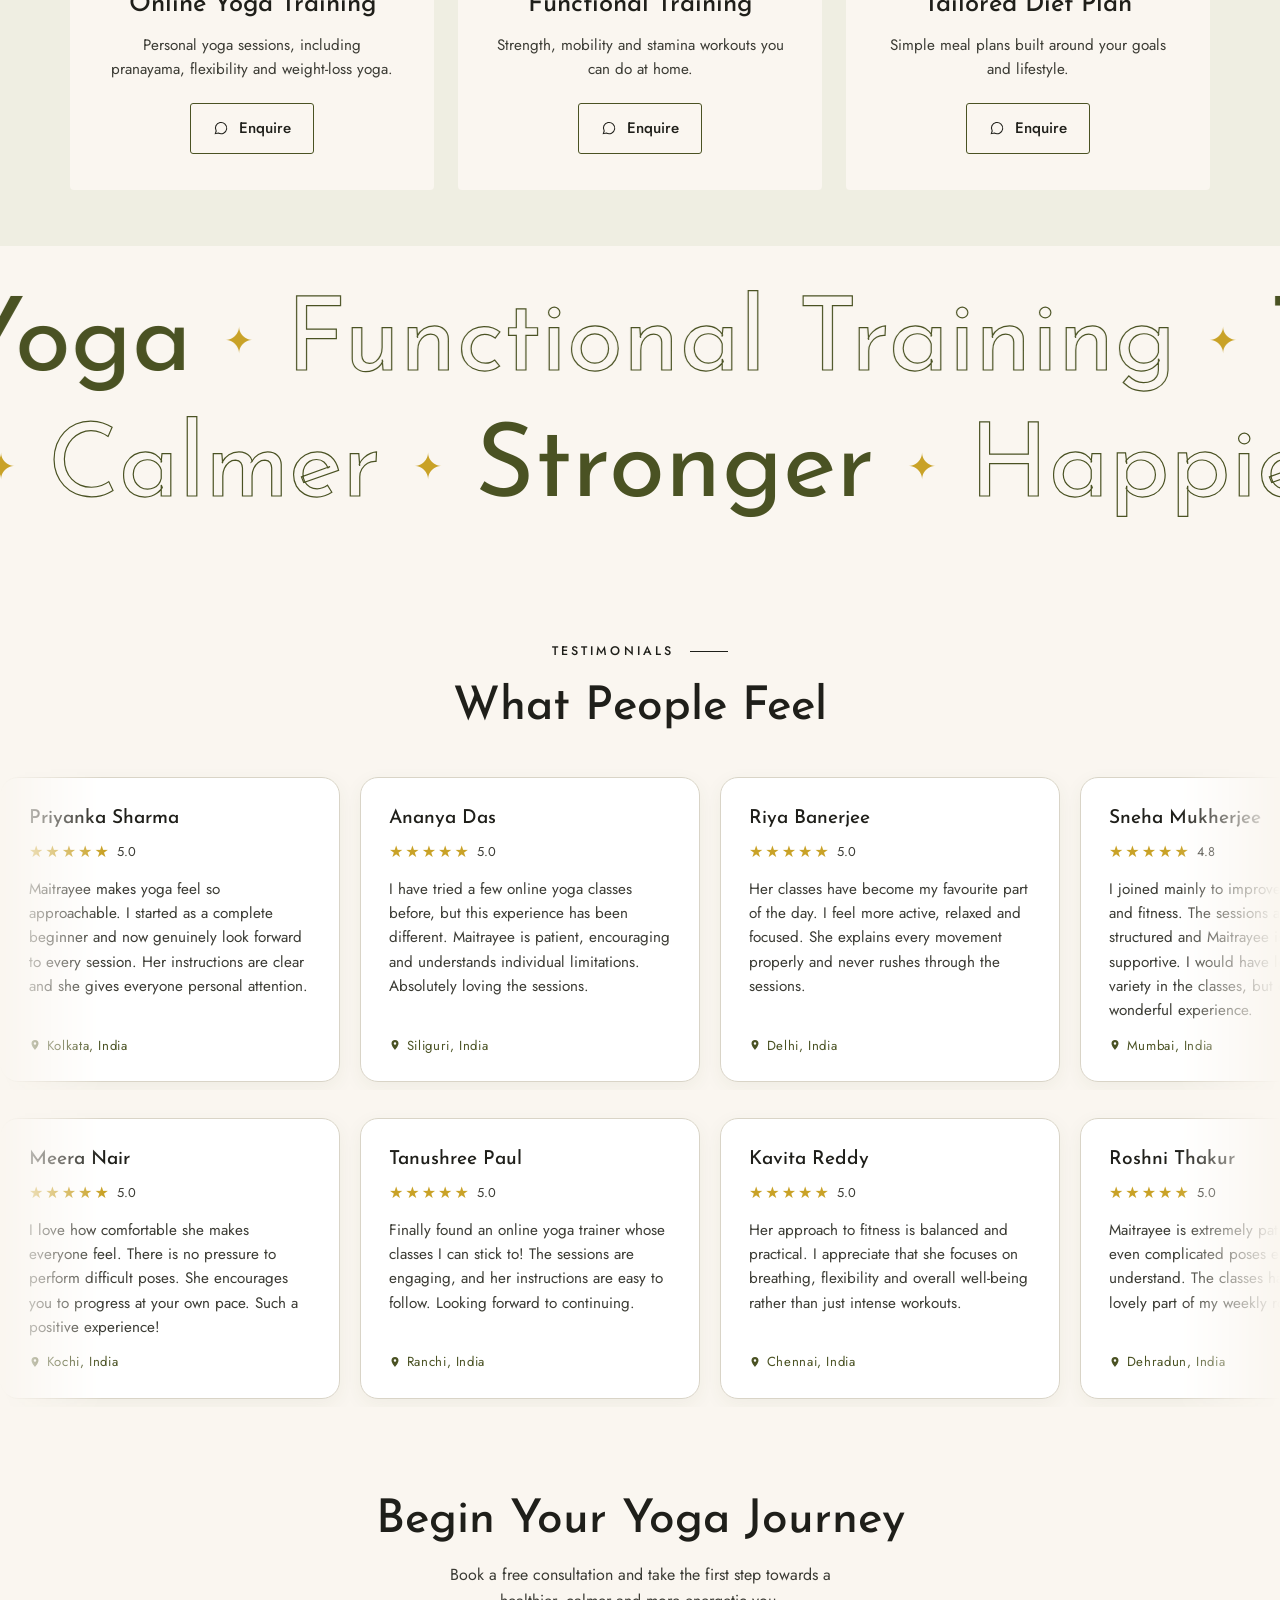
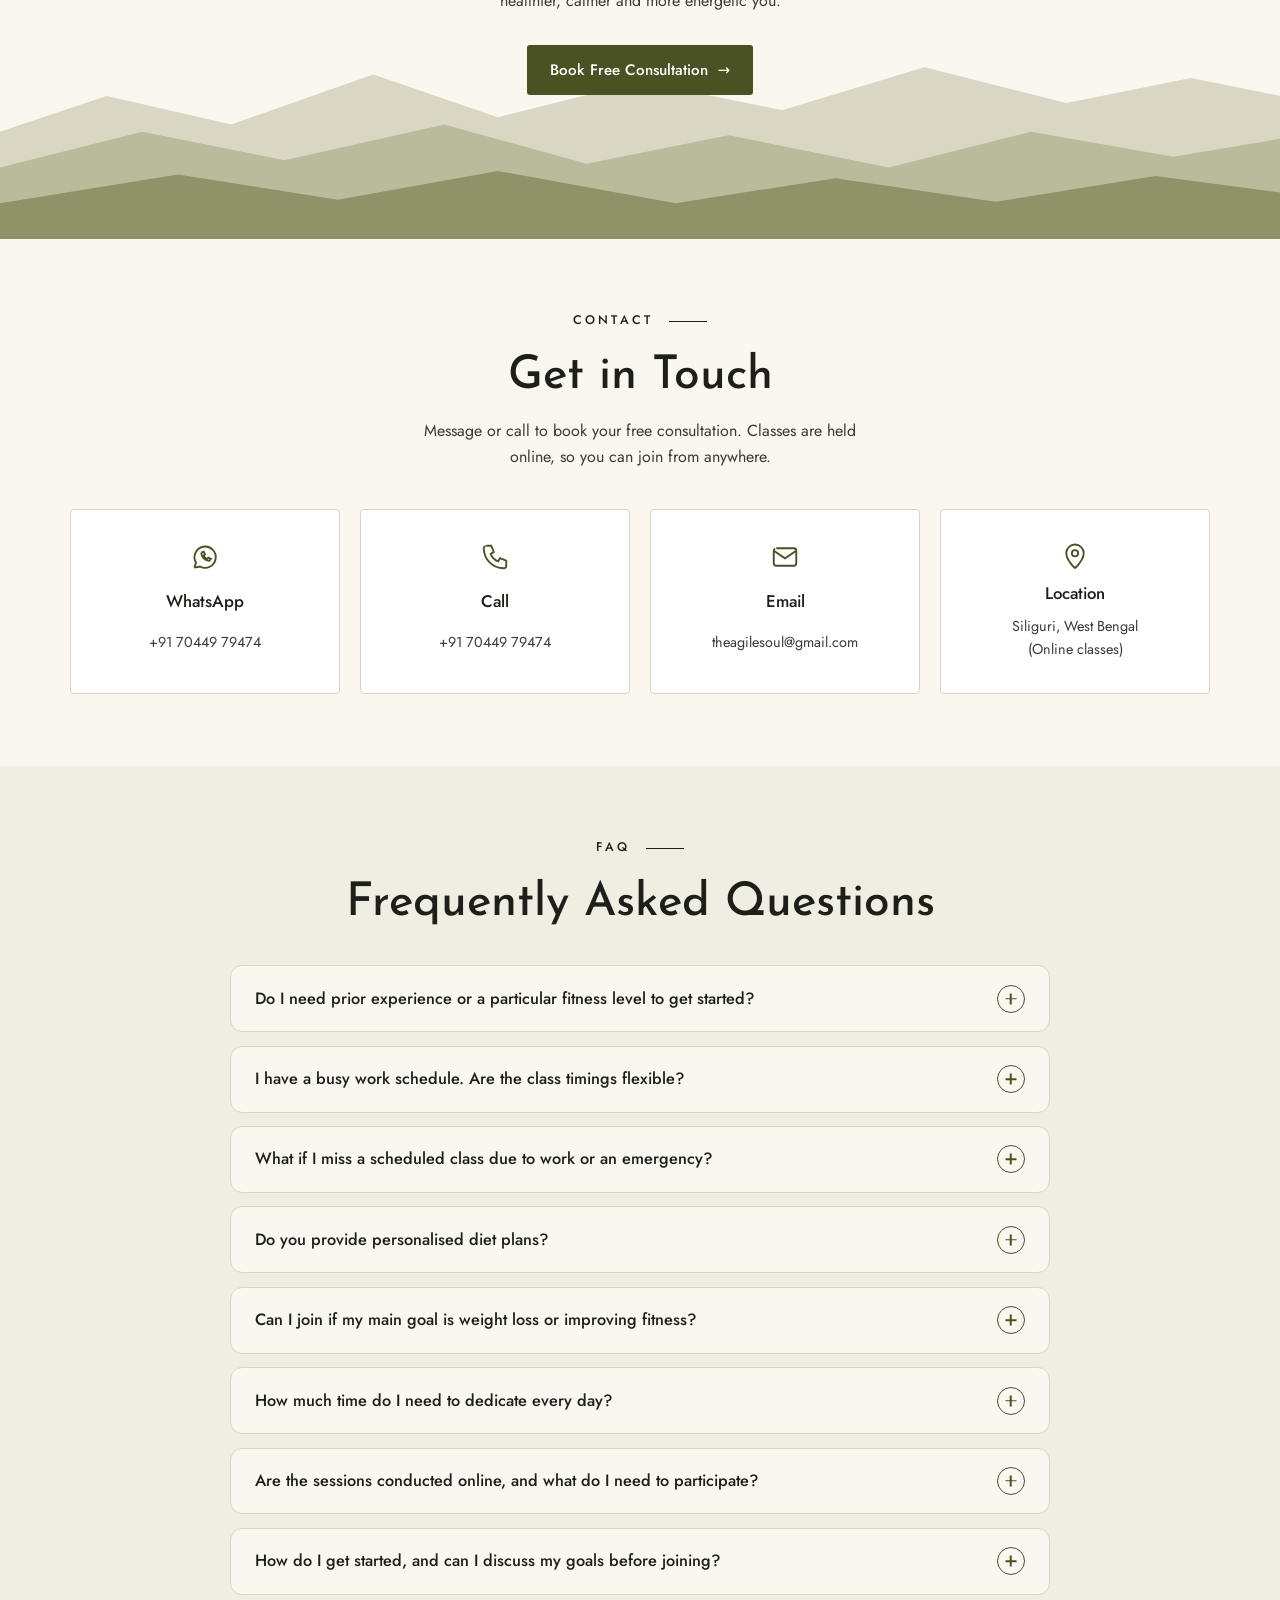
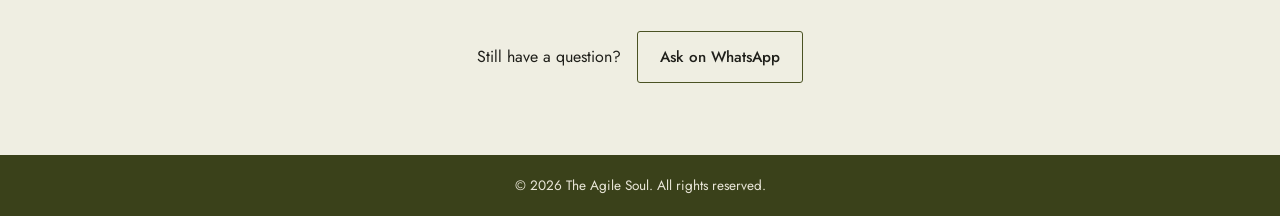
==== commit a1552325: "Update index.html" ====
--- a/index.html
+++ b/index.html
@@ -46,7 +46,7 @@
         <a href="testimonials.html">Testimonials</a>
         <a href="#faq">FAQ</a>
         <a href="#contact">Contact</a>
-        <a href="#contact" class="btn btn--solid nav__cta">Book Free Consultation</a>
+        <a href="#contact" class="btn btn--solid nav__cta" data-book>Book Free Consultation</a>
       </nav>
     </div>
   </header>
@@ -59,7 +59,7 @@
         <h1 data-reveal="split">Your Personal Coach for a Stronger, Happier You</h1>
         <p class="lead" data-reveal data-delay="600">One-on-one online yoga, functional training and tailored diet plans, built around your body, your goals and your schedule.</p>
         <div class="btn-row" data-reveal data-delay="750">
-          <a href="#contact" class="btn btn--solid">Book Free Consultation <span aria-hidden="true">&rarr;</span></a>
+          <a href="#contact" class="btn btn--solid" data-book>Book Free Consultation <span aria-hidden="true">&rarr;</span></a>
           <a href="#" class="btn btn--outline" data-wa="Hi! I have a few questions about your online coaching.">
             <svg viewBox="0 0 24 24" width="18" height="18" fill="none" stroke="currentColor" stroke-width="1.6"><path d="M3.5 20.5l1.3-4A8.5 8.5 0 1 1 8 19.6z"/><path d="M9 8.5c0 3.5 3 6.5 6.5 6.5l1.2-1.5-2-1-1 1c-1.2-.5-2.2-1.5-2.7-2.7l1-1-1-2z"/></svg>
             Chat on WhatsApp
@@ -380,7 +380,7 @@
       <div class="container">
         <h2 data-reveal="split">Begin Your Yoga Journey</h2>
         <p data-reveal data-delay="250">Book a free consultation and take the first step towards a healthier, calmer and more energetic you.</p>
-        <a href="#contact" class="btn btn--solid" data-reveal data-delay="400">Book Free Consultation <span aria-hidden="true">&rarr;</span></a>
+        <a href="#contact" class="btn btn--solid" data-reveal data-delay="400" data-book>Book Free Consultation <span aria-hidden="true">&rarr;</span></a>
       </div>
     </section>
     <!-- CONTACT -->
@@ -466,6 +466,7 @@
   </footer>
 
   <script src="assets/js/main.js"></script>
+  <script src="assets/js/booking.js"></script>
   <script src="assets/js/animations.js"></script>
 </body>
 </html>
--- a/assets/css/style.css
+++ b/assets/css/style.css
@@ -6,6 +6,7 @@
   --cream: #faf6f0;
   --sage: #efeee2;
   --line: #d9d4c7;
+  --radius: 24px;
   --serif: "Josefin Sans", system-ui, sans-serif;
   --sans: "Jost", system-ui, sans-serif;
 }
@@ -59,8 +60,8 @@
 /* Hero */
 .hero { display: grid; grid-template-columns: 1fr 1fr; align-items: center; min-height: 560px; }
 .hero__text { width: auto; padding: 4rem 2rem 4rem max(1.25rem, calc((100vw - 1140px) / 2)); }
-.hero__img { height: 100%; }
-.hero__img picture { display: block; height: 100%; }
+.hero__img { height: 100%; padding: 1.5rem 1.5rem 1.5rem 0; }
+.hero__img picture { display: block; height: 100%; overflow: hidden; border-radius: var(--radius); }
 .hero__img img { width: 100%; height: 100%; object-fit: cover; }
 
 /* Benefits */
@@ -73,6 +74,7 @@
 
 /* About */
 .about { display: grid; grid-template-columns: 1fr 1.15fr; gap: 4.5rem; align-items: center; padding-block: 3rem 5rem; }
+.about__img { overflow: hidden; border-radius: var(--radius); }
 .about__img img { width: 100%; aspect-ratio: 6 / 5; object-fit: cover; }
 .about__text > p { margin-bottom: 2rem; max-width: 30rem; }
 .facts { display: flex; margin-bottom: 2rem; }
@@ -148,8 +150,9 @@
 .center-text { text-align: center; }
 .page-hero { display: grid; grid-template-columns: 1.1fr 1fr; gap: 4rem; align-items: center; padding-block: 3.5rem 4.5rem; }
 .page-hero__img { position: relative; }
-.page-hero__img img { width: 100%; aspect-ratio: 4 / 5; object-fit: cover; border-radius: 200px 200px 4px 4px; }
-.badge { position: absolute; left: -1.75rem; bottom: 2rem; display: flex; align-items: center; gap: .75rem; padding: 1rem 1.4rem; background: var(--olive); color: #fff; border-radius: 4px; box-shadow: 0 10px 30px rgba(0,0,0,.12); }
+.arch { overflow: hidden; border-radius: 200px 200px var(--radius) var(--radius); }
+.page-hero__img img { width: 100%; aspect-ratio: 4 / 5; object-fit: cover; }
+.badge { position: absolute; left: -1.75rem; bottom: 2rem; display: flex; align-items: center; gap: .75rem; padding: 1rem 1.4rem; background: var(--olive); color: #fff; border-radius: 14px; box-shadow: 0 10px 30px rgba(0,0,0,.12); }
 .badge strong { font-family: var(--serif); font-size: 2.4rem; font-weight: 500; line-height: 1; }
 .badge span { font-size: .8rem; line-height: 1.3; }
 
@@ -161,7 +164,8 @@
 .stats__grid span { font-size: .88rem; opacity: .85; }
 
 .story { display: grid; grid-template-columns: 1fr 1.15fr; gap: 4.5rem; align-items: center; padding-block: 5.5rem; }
-.story__img img { width: 100%; aspect-ratio: 4 / 5; object-fit: cover; border-radius: 4px; }
+.story__img { overflow: hidden; border-radius: var(--radius); }
+.story__img img { width: 100%; aspect-ratio: 4 / 5; object-fit: cover; }
 .story__text p { margin-bottom: 1.1rem; }
 .story blockquote { margin-top: 1.75rem; padding-left: 1.5rem; border-left: 2px solid var(--olive); font-family: var(--serif); font-size: 1.6rem; line-height: 1.35; color: var(--ink); font-style: italic; }
 
@@ -199,7 +203,7 @@
 
 @media (max-width: 768px) {
   .hero { grid-template-columns: 1fr; }
-  .hero__img { order: -1; height: auto; aspect-ratio: 1 / 1; }
+  .hero__img { order: -1; height: auto; aspect-ratio: 1 / 1; padding: 1rem 1.25rem 0; }
   .hero__text { padding: 2.5rem 1.25rem; }
   .about { grid-template-columns: 1fr; padding-block: 1rem 3.5rem; }
   .offerings__grid { grid-template-columns: 1fr; }
--- a/assets/css/animations.css
+++ b/assets/css/animations.css
@@ -0,0 +1,78 @@
+/* ===== Scroll animations (all pages) ===== */
+:root { --ease: cubic-bezier(.22, 1, .36, 1); }
+
+/* Scroll progress bar */
+.scroll-progress { position: fixed; top: 0; left: 0; right: 0; height: 3px; z-index: 100; background: var(--olive); transform-origin: 0 50%; transform: scaleX(0); }
+
+/* --- Reveal base (only when JS animation is on) --- */
+.anim [data-reveal] { opacity: 0; transform: translateY(36px); transition: opacity 1s var(--ease), transform 1.1s var(--ease); transition-delay: var(--d, 0ms); }
+.anim [data-reveal].is-in { opacity: 1; transform: none; }
+
+/* Headings: words rise one by one */
+.anim [data-reveal="split"] { opacity: 1; transform: none; }
+.w { display: inline-block; overflow: hidden; vertical-align: top; padding-bottom: .12em; margin-bottom: -.12em; }
+.w > span { display: inline-block; }
+.anim .w > span { transform: translateY(110%) rotate(4deg); transition: transform 1.1s var(--ease); transition-delay: calc(var(--d, 0ms) + var(--i) * 80ms); }
+.anim .is-in .w > span { transform: none; }
+
+/* Images: curtain reveal + slow zoom out (container keeps the rounded corners) */
+.anim img[data-reveal="clip"] { opacity: 1; transform: scale(1.25); clip-path: inset(100% 0 0 0); transition: clip-path 1.4s var(--ease), transform 2s var(--ease); transition-delay: var(--d, 0ms); }
+.anim img[data-reveal="clip"].is-in { transform: scale(1); clip-path: inset(0 0 0 0); }
+[data-parallax] { will-change: transform; }
+
+/* Icons draw themselves */
+.anim [data-draw] :is(path, rect, circle) { stroke-dasharray: 1; stroke-dashoffset: 1; transition: stroke-dashoffset 1.8s var(--ease); transition-delay: calc(var(--d, 0ms) + 200ms); }
+.anim .is-in [data-draw] :is(path, rect, circle) { stroke-dashoffset: 0; }
+
+/* Badge slides in from the side */
+.anim [data-reveal="badge"] { transform: translateX(-40px) scale(.9); }
+
+/* Quote: line draws down, text fades in */
+.story blockquote { position: relative; border-left: 0; }
+.story blockquote::before { content: ""; position: absolute; left: 0; top: 0; width: 2px; height: 100%; background: var(--olive); transform-origin: top; }
+.anim .story blockquote::before { transform: scaleY(0); transition: transform 1.2s var(--ease) calc(var(--d, 0ms) + 200ms); }
+.anim .story blockquote.is-in::before { transform: scaleY(1); }
+.anim [data-reveal="quote"] { transform: translateX(-20px); }
+
+/* Cards: rise in with 3D tilt, then follow the mouse */
+.approach__grid, .offerings__grid { perspective: 1200px; }
+.anim [data-reveal="tilt"] { transform: translateY(80px) rotateX(28deg); transform-origin: 50% 100%; }
+.anim [data-reveal="tilt"].is-in { transform: none; }
+[data-tilt] { position: relative; transform-style: preserve-3d; }
+[data-tilt].is-tilting { transition: transform .15s ease-out, box-shadow .3s; }
+[data-tilt]:hover { box-shadow: 0 25px 50px -20px rgba(74, 82, 35, .35); }
+[data-tilt]::after { content: ""; position: absolute; inset: 0; border-radius: inherit; pointer-events: none; background: radial-gradient(circle at var(--mx, 50%) var(--my, 50%), rgba(255,255,255,.55), transparent 55%); opacity: 0; transition: opacity .3s; }
+[data-tilt]:hover::after { opacity: 1; }
+
+/* Slide in from the sides */
+.anim [data-reveal="left"] { transform: translateX(-60px); }
+.anim [data-reveal="right"] { transform: translateX(60px); }
+
+/* Flowing words band */
+.flow-band { padding-block: 2.5rem; overflow: hidden; background: var(--cream); }
+.flow-band__row { display: flex; align-items: center; gap: 2rem; width: max-content; font-family: var(--serif); font-size: clamp(3rem, 8vw, 6.5rem); line-height: 1.15; color: var(--olive); white-space: nowrap; will-change: transform; }
+.flow-band__row + .flow-band__row { margin-top: .5rem; }
+.flow-band__row .o { color: transparent; -webkit-text-stroke: 1.2px var(--olive); }
+.flow-band__row em { font-style: normal; font-size: .35em; color: #c9a227; }
+
+/* Steps: line draws as you scroll, circles light up */
+.steps__list { position: relative; }
+.steps__list li:not(:last-child)::after { display: none; }
+.steps__list .steps__progress { position: absolute; top: 24px; left: calc(12.5% - .75rem); right: calc(12.5% - .75rem); height: 1px; background: var(--line); list-style: none; }
+.steps__progress i { position: absolute; inset: 0; background: var(--olive); transform-origin: 0 50%; transform: scaleX(var(--p, 1)); }
+.steps__list li span { position: relative; z-index: 1; background: var(--cream); transition: background .5s, color .5s, transform .5s var(--ease); }
+.anim .steps__list li.is-on span { background: var(--olive); color: #fff; transform: scale(1.12); }
+
+/* CTA gets a soft breathing glow */
+.cta .btn--solid { position: relative; }
+.anim .cta .btn--solid.is-in { animation: breathe 4s ease-in-out 1.5s infinite; }
+@keyframes breathe { 0%, 100% { box-shadow: 0 0 0 0 rgba(74, 82, 35, .35); } 50% { box-shadow: 0 0 0 14px rgba(74, 82, 35, 0); } }
+
+@media (max-width: 768px) {
+  .steps__list .steps__progress { display: none; }
+  .flow-band { padding-block: 1.75rem; }
+}
+
+/* Small fixes */
+.fact b { font-weight: inherit; }
+.anim a.contact__card.is-in:hover { transform: translateY(-3px); }
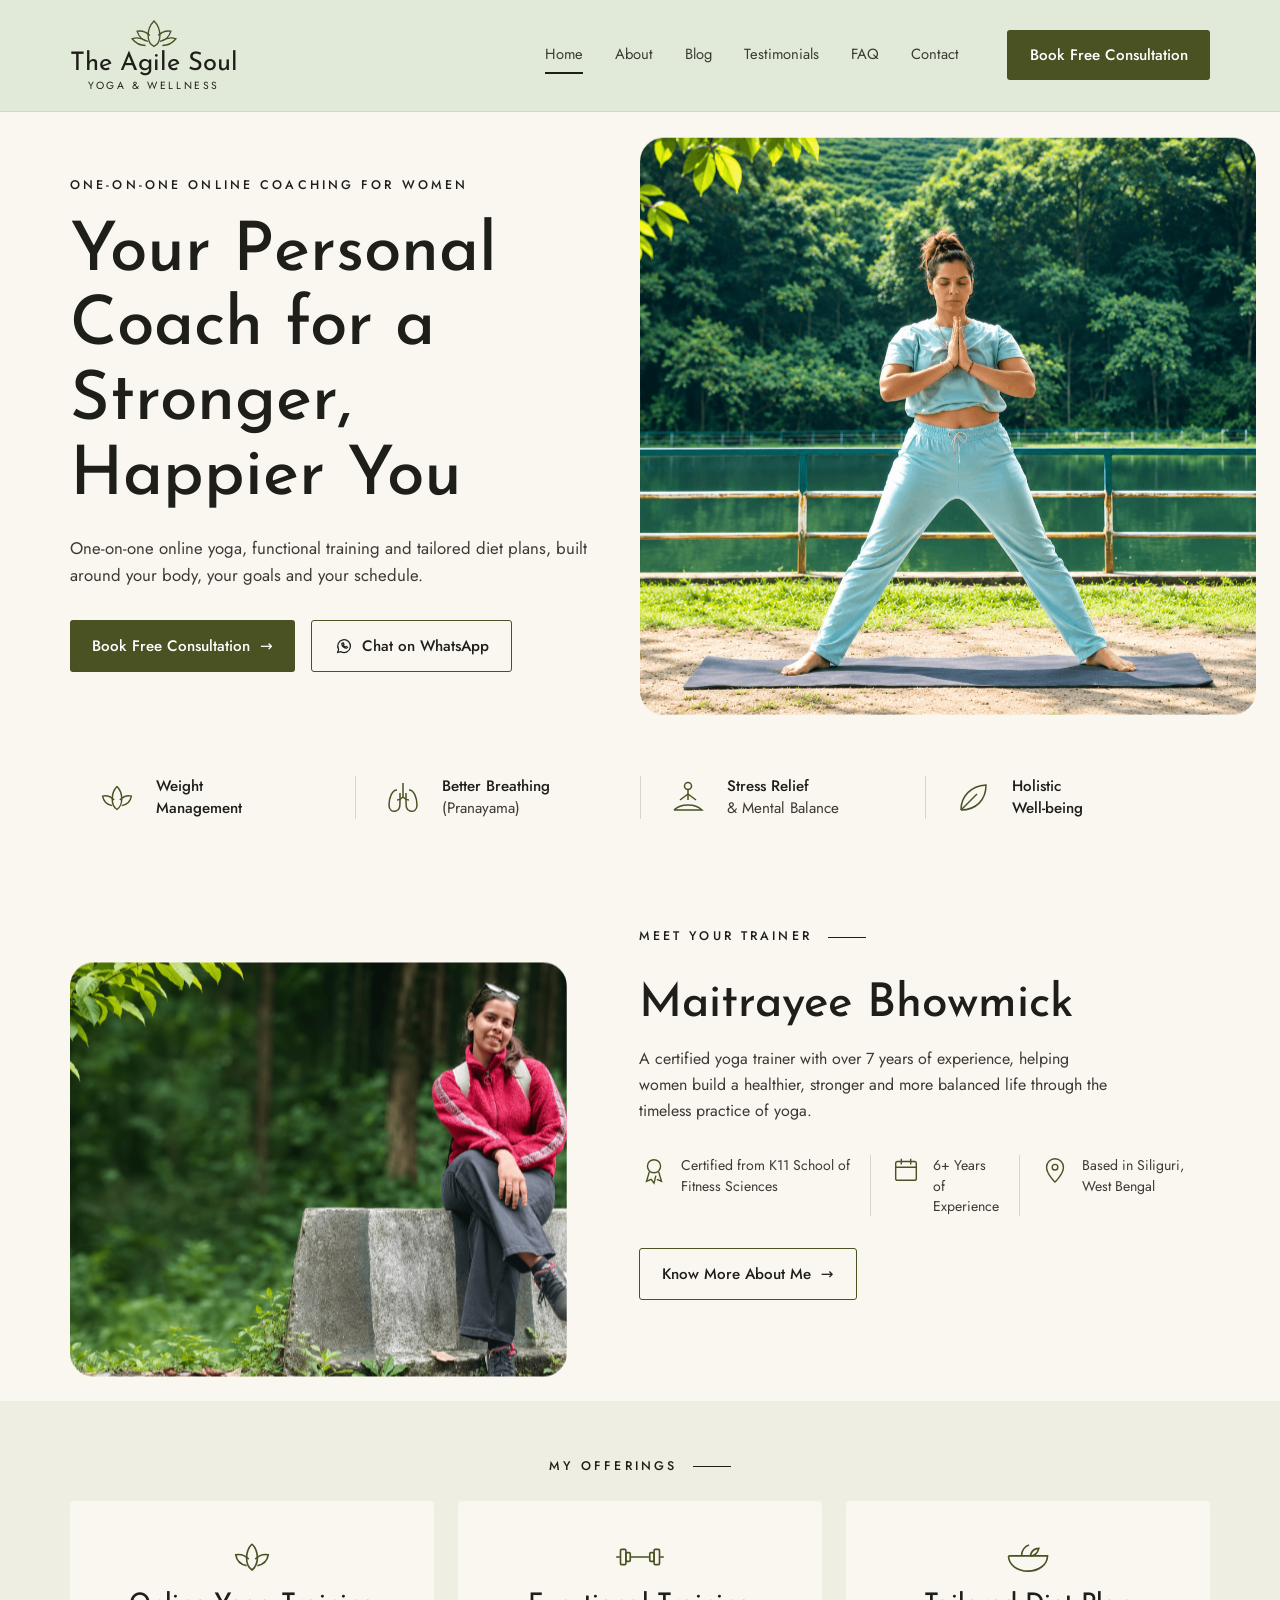
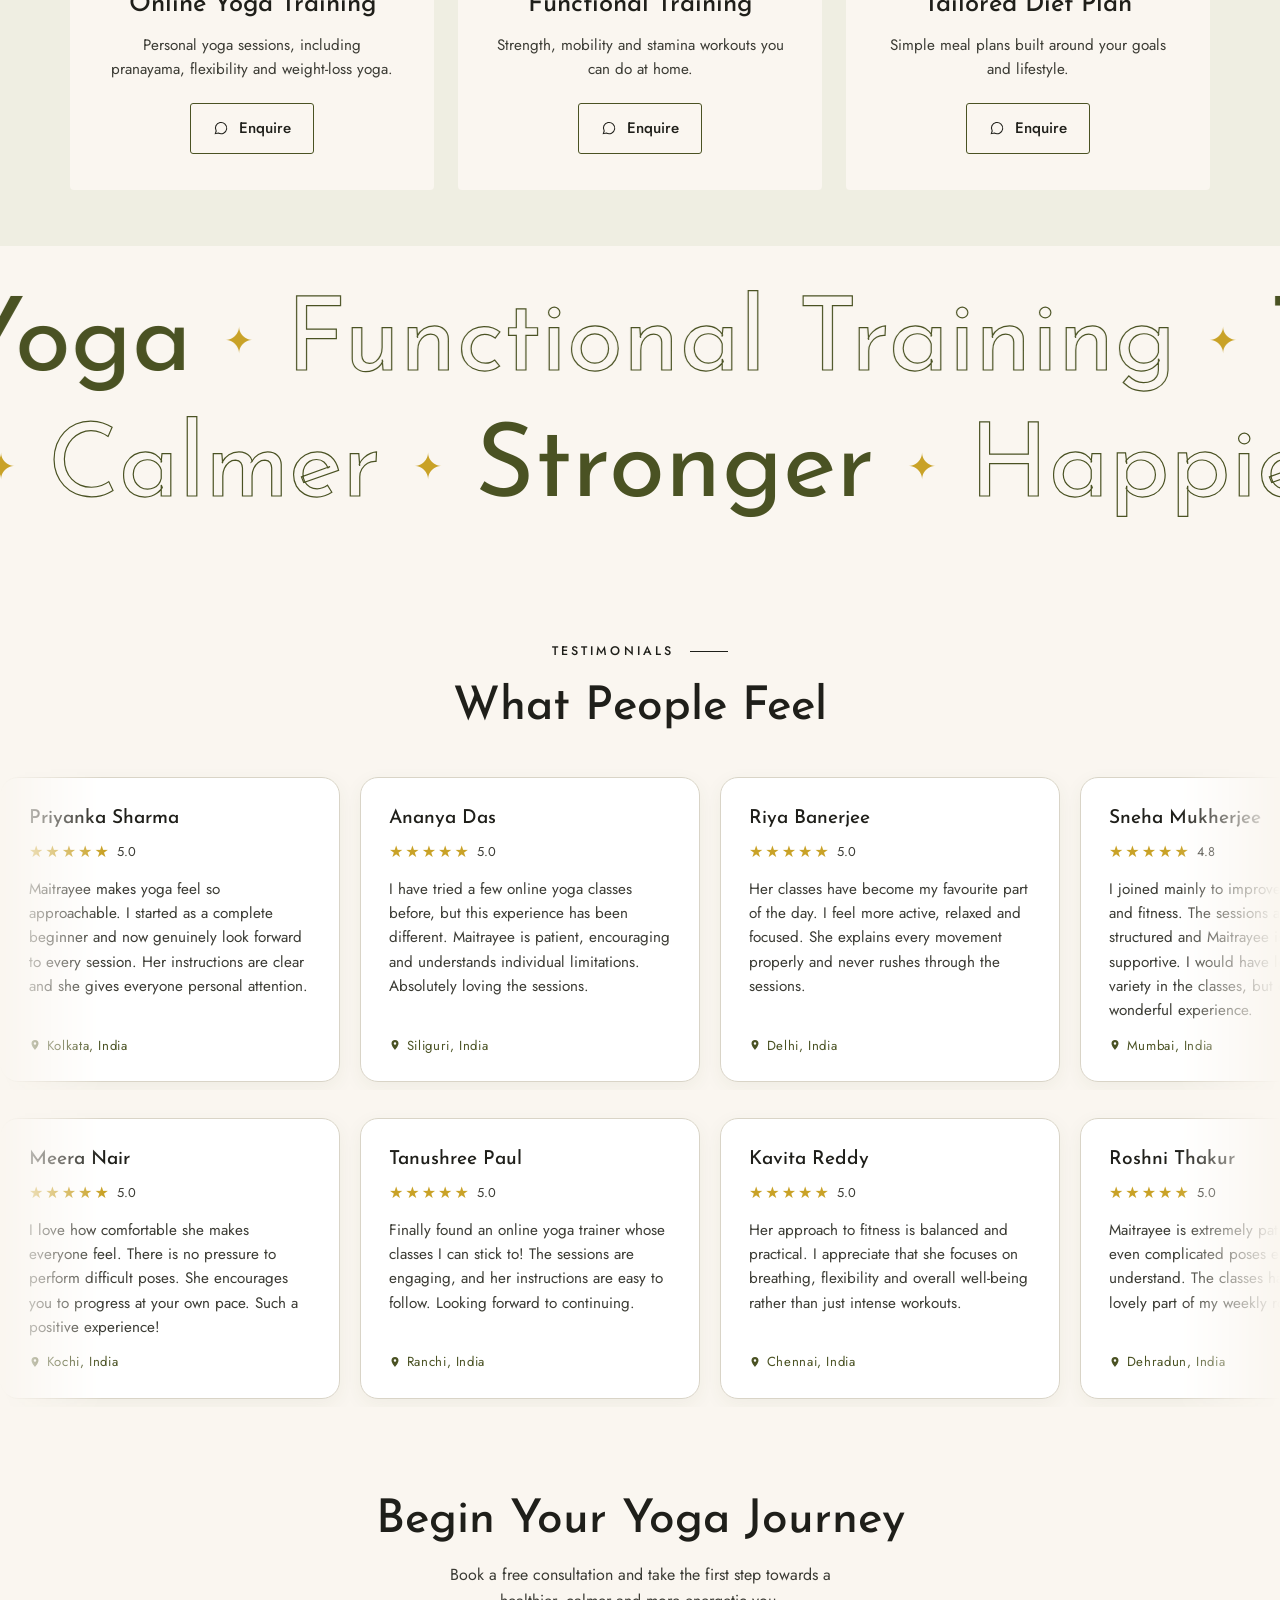
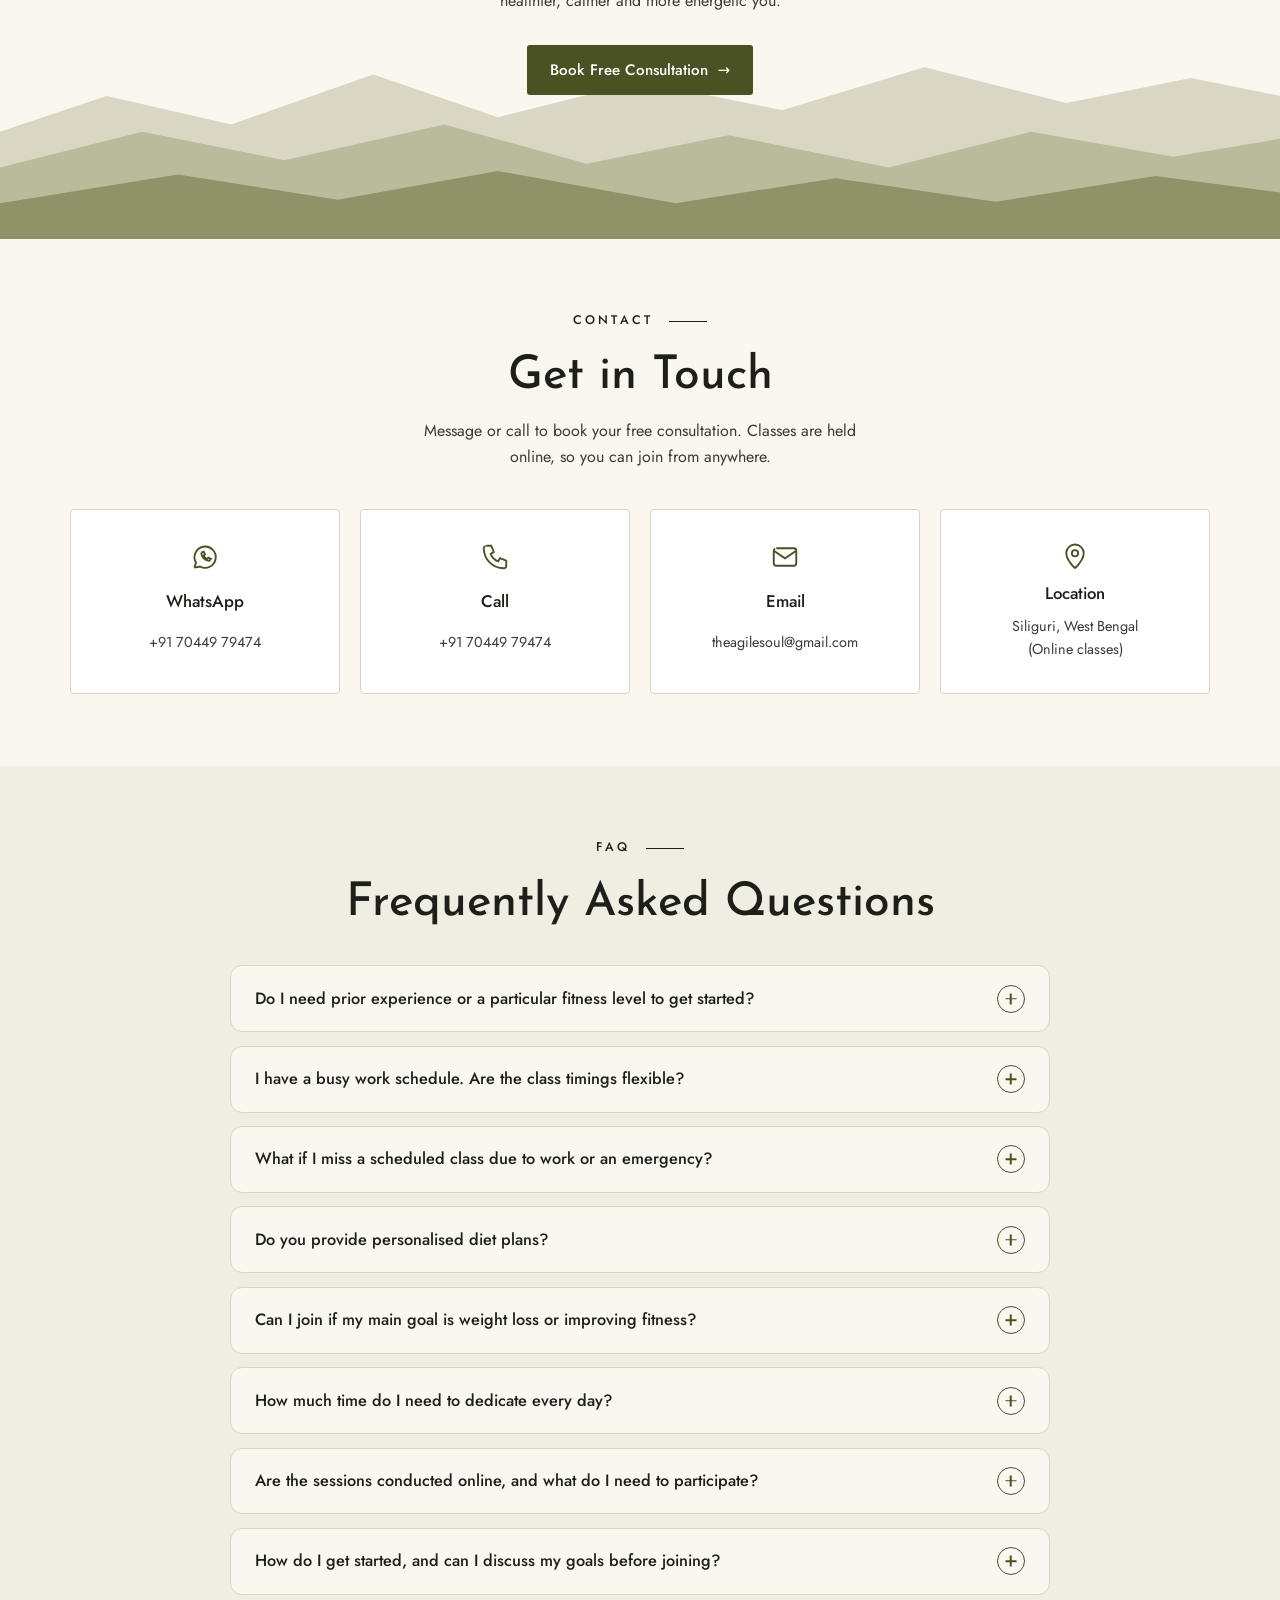
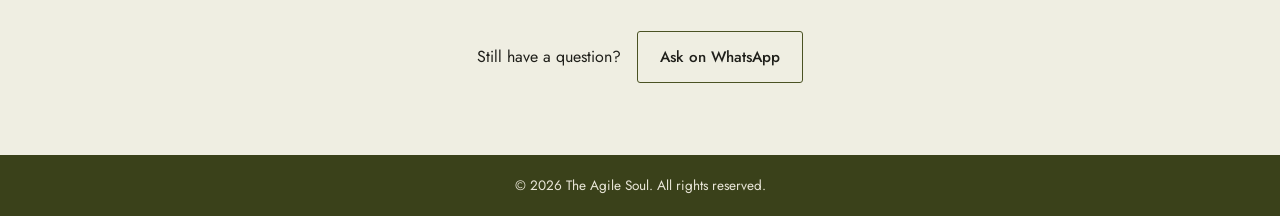
==== commit dee5b677: "Update index.html" ====
--- a/index.html
+++ b/index.html
@@ -42,8 +42,8 @@
       <nav class="nav">
         <a href="index.html" class="active">Home</a>
         <a href="about.html">About</a>
-        <a href="gallery.html">Gallery</a>
-        <a href="testimonials.html">Testimonials</a>
+        <a href="blog.html">Blog</a>
+        <a href="#reviews">Testimonials</a>
         <a href="#faq">FAQ</a>
         <a href="#contact">Contact</a>
         <a href="#contact" class="btn btn--solid nav__cta" data-book>Book Free Consultation</a>
--- a/assets/css/style.css
+++ b/assets/css/style.css
@@ -95,7 +95,7 @@
 .offer .btn svg { width: 16px; height: 16px; }
 
 /* Testimonials */
-.reviews { padding-block: 4.5rem 1rem; overflow: hidden; }
+.reviews { padding-block: 4.5rem 1rem; overflow: hidden; scroll-margin-top: 90px; }
 .marquee { margin-top: 2.25rem; -webkit-mask-image: linear-gradient(90deg, transparent, #000 8%, #000 92%, transparent); mask-image: linear-gradient(90deg, transparent, #000 8%, #000 92%, transparent); }
 .marquee + .marquee { margin-top: 1.25rem; }
 .marquee__track { display: flex; gap: 1.25rem; width: max-content; padding-block: .5rem; animation: marquee var(--dur, 60s) linear infinite; }
@@ -225,3 +225,59 @@
   .benefit + .benefit { border-left: 0; }
   .btn-row .btn { width: 100%; justify-content: center; }
 }
+
+/* ===== Booking popup ===== */
+body.book-open { overflow: hidden; }
+.book { position: fixed; inset: 0; z-index: 200; display: grid; place-items: center; padding: 1rem; }
+.book[hidden] { display: none; }
+.book__overlay { position: absolute; inset: 0; background: rgba(31, 31, 26, .55); backdrop-filter: blur(4px); opacity: 0; transition: opacity .3s; }
+.book__panel { position: relative; width: min(640px, 100%); max-height: calc(100vh - 2rem); max-height: calc(100dvh - 2rem); overflow-y: auto; padding: 2.5rem 2.25rem 2rem; background: var(--cream); border-radius: var(--radius); box-shadow: 0 30px 80px rgba(0, 0, 0, .25); opacity: 0; transform: translateY(24px) scale(.97); transition: opacity .3s, transform .4s cubic-bezier(.22, 1, .36, 1); }
+.book.is-open .book__overlay, .book.is-open .book__panel { opacity: 1; }
+.book.is-open .book__panel { transform: none; }
+.book__close { position: absolute; top: 1rem; right: 1rem; width: 38px; height: 38px; border: 1px solid var(--line); border-radius: 50%; background: #fff; font-size: 1.4rem; line-height: 1; color: var(--ink); cursor: pointer; transition: .2s; }
+.book__close:hover { border-color: var(--olive); color: var(--olive); }
+.book .eyebrow { margin-bottom: .6rem; }
+.book h2 { font-size: clamp(1.7rem, 4vw, 2.2rem); margin-bottom: .4rem; }
+.book__intro { font-size: .95rem; margin-bottom: 1.5rem; }
+
+.book__form { display: grid; gap: 1rem; }
+.book__row { display: grid; grid-template-columns: 1fr 1fr; gap: 1rem; }
+.book__form label { display: grid; gap: .35rem; font-size: .85rem; font-weight: 500; color: var(--ink); }
+.book__form input[type="text"], .book__form input[type="tel"], .book__form select, .book__form textarea { width: 100%; padding: .75rem .9rem; font: inherit; font-size: .95rem; font-weight: 400; color: var(--ink); background: #fff; border: 1px solid var(--line); border-radius: 12px; outline: none; transition: border-color .2s, box-shadow .2s; }
+.book__form select { appearance: none; padding-right: 2.25rem; background: #fff url("data:image/svg+xml,%3Csvg xmlns='http://www.w3.org/2000/svg' viewBox='0 0 24 24' fill='none' stroke='%234a5223' stroke-width='2'%3E%3Cpath d='M6 9l6 6 6-6'/%3E%3C/svg%3E") right .8rem center / 16px no-repeat; cursor: pointer; }
+.book__form select:disabled { background-color: #f3f1ec; color: #9a978c; cursor: not-allowed; }
+.book__form :is(input, select, textarea):focus { border-color: var(--olive); box-shadow: 0 0 0 3px rgba(74, 82, 35, .15); }
+.book__form textarea { resize: vertical; min-height: 84px; }
+.book__err { color: #a03a2c; font-size: .78rem; font-weight: 400; }
+.book__phone { display: flex; align-items: stretch; }
+.book__phone b { display: grid; place-items: center; padding: 0 .9rem; font-weight: 500; font-size: .95rem; color: var(--olive); background: var(--sage); border: 1px solid var(--line); border-right: 0; border-radius: 12px 0 0 12px; }
+.book__phone input { flex: 1; min-width: 0; border-radius: 0 12px 12px 0 !important; }
+
+.book__goals { border: 0; display: flex; flex-wrap: wrap; gap: .6rem; }
+.book__goals legend { width: 100%; margin-bottom: .6rem; font-size: .85rem; font-weight: 500; color: var(--ink); }
+.book__goals legend span { font-weight: 400; color: var(--text); }
+.chk { display: inline-flex !important; cursor: pointer; }
+.chk input { position: absolute; opacity: 0; pointer-events: none; }
+.chk span { display: inline-flex; align-items: center; gap: .45rem; padding: .55rem 1rem; border: 1px solid var(--line); border-radius: 999px; background: #fff; font-weight: 400; font-size: .9rem; transition: .2s; }
+.chk span::before { content: ""; width: 16px; height: 16px; border: 1.5px solid var(--olive); border-radius: 4px; transition: .2s; }
+.chk input:checked + span { background: var(--olive); border-color: var(--olive); color: #fff; }
+.chk input:checked + span::before { border-color: #fff; background: #fff url("data:image/svg+xml,%3Csvg xmlns='http://www.w3.org/2000/svg' viewBox='0 0 24 24' fill='none' stroke='%234a5223' stroke-width='3'%3E%3Cpath d='M5 12l5 5 9-10'/%3E%3C/svg%3E") center / 12px no-repeat; }
+.chk input:focus-visible + span { box-shadow: 0 0 0 3px rgba(74, 82, 35, .25); }
+.book__other { width: 100%; display: grid; gap: .3rem; }
+.book__other[hidden], .book__other-city[hidden], .book__err[hidden], .book__hint[hidden] { display: none; }
+.book__count { justify-self: end; font-size: .75rem; color: var(--text); }
+
+.book__consent { display: grid; gap: .55rem; padding-top: .25rem; }
+.tick { display: flex !important; grid-template-columns: none; align-items: flex-start; gap: .6rem !important; font-weight: 400 !important; font-size: .85rem !important; color: var(--text) !important; cursor: pointer; line-height: 1.45; }
+.tick input { flex-shrink: 0; width: 18px; height: 18px; margin-top: .1rem; accent-color: var(--olive); cursor: pointer; }
+.tick em { font-style: normal; opacity: .7; }
+.book__trap { position: absolute; left: -9999px; width: 1px; height: 1px; opacity: 0; }
+.book__submit { justify-content: center; width: 100%; padding-block: .95rem; font-size: 1rem; margin-top: .5rem; }
+.book__submit:disabled { background: #c9c7bd; color: #f5f3ee; cursor: not-allowed; }
+.book__hint { margin-top: -.4rem; text-align: center; font-size: .8rem; color: var(--text); }
+
+@media (max-width: 560px) {
+  .book { padding: 0; place-items: end center; }
+  .book__panel { max-height: 92vh; max-height: 92dvh; border-radius: var(--radius) var(--radius) 0 0; padding: 2rem 1.25rem 1.5rem; }
+  .book__row { grid-template-columns: 1fr; }
+}
